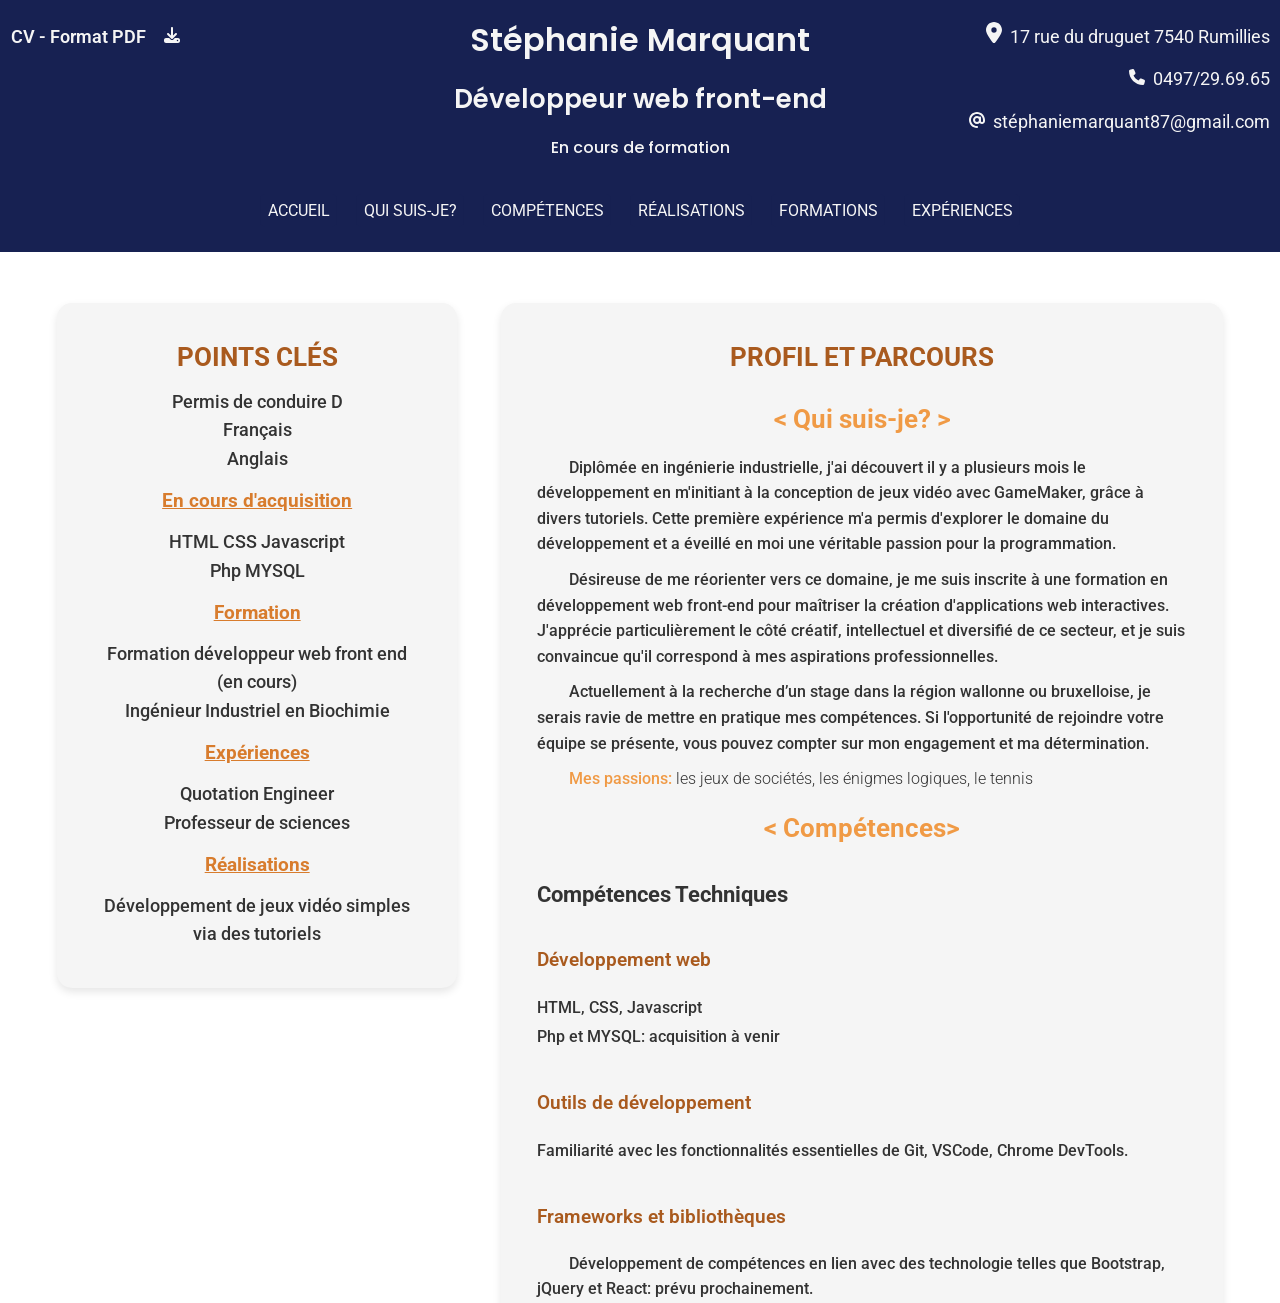
==== index.html @ 81291e70 "mise à jour" ====
<!DOCTYPE html>
<html lang="fr">
<head>
  <meta charset="UTF-8" />
  <meta name="viewport" content="width=device-width, initial-scale=1.0" />

    <!-- Bien que cela soit correct, assure-toi que la balise <meta name="viewport"> est aussi présente et bien formée, ce qui est déjà fait. -->

  <title>CV Stéphanie Marquant- Développeur Front End en formation en recherche de Stage </title>

  <link rel="stylesheet" href="./style.css" />
  <link rel="stylesheet" href="./style-mediaqueries.css" />
  <style>
 
    /* Importation des polices depuis Google Fonts */
    @import url('https://fonts.googleapis.com/css2?family=Roboto:ital,wght@0,100;0,300;0,400;0,500;0,700;0,900;1,100;1,300;1,400;1,500;1,700;1,900&display=swap');
    @import url('https://fonts.googleapis.com/css2?family=Poppins:ital,wght@0,100;0,200;0,300;0,400;0,500;0,600;0,700;0,800;0,900;1,100;1,200;1,300;1,400;1,500;1,600;1,700;1,800;1,900&display=swap');

  </style>
</head>
<body>
 
  <header>
    <div class="flexDirectionColonne">
      <div class="smallScreen infosEtNav flexDirectionLigne">

        <span class="iconeLarge versFooter">
          <a
                id="adresse"
                href="https://www.google.com/maps?q=17+rue+du+Druguet,+7540+Rumillies" target="_blank"
                  class="blanc-bleu "><svg class="iconeLarge" xmlns="http://www.w3.org/2000/svg" viewBox="0 0 384 512"><!--!Font Awesome Free 6.6.0 by @fontawesome - https://fontawesome.com License - https://fontawesome.com/license/free Copyright 2024 Fonticons, Inc.--><path d="M215.7 499.2C267 435 384 279.4 384 192C384 86 298 0 192 0S0 86 0 192c0 87.4 117 243 168.3 307.2c12.3 15.3 35.1 15.3 47.4 0zM192 128a64 64 0 1 1 0 128 64 64 0 1 1 0-128z"/></svg>
          </a
              >
        </span>
        <span>
          <a id="telephone"  href="tel:+32497296965"
                class="blanc-bleu versFooter iconeLarge" ><svg class="iconeLarge" xmlns="http://www.w3.org/2000/svg" viewBox="0 0 512 512"><!--!Font Awesome Free 6.6.0 by @fontawesome - https://fontawesome.com License - https://fontawesome.com/license/free Copyright 2024 Fonticons, Inc.--><path d="M164.9 24.6c-7.7-18.6-28-28.5-47.4-23.2l-88 24C12.1 30.2 0 46 0 64C0 311.4 200.6 512 448 512c18 0 33.8-12.1 38.6-29.5l24-88c5.3-19.4-4.6-39.7-23.2-47.4l-96-40c-16.3-6.8-35.2-2.1-46.3 11.6L304.7 368C234.3 334.7 177.3 277.7 144 207.3L193.3 167c13.7-11.2 18.4-30 11.6-46.3l-40-96z"/></svg>
            </a>
        </span>
        <span>
            <a href="mailto:stephaniemarquant87@gmail.com"  id="adresseMail"
                class="blanc-bleu versFooter iconeLarge"> 
              <svg class="iconeLarge"xmlns="http://www.w3.org/2000/svg" viewBox="0 0 512 512"><!--!Font Awesome Free 6.6.0 by @fontawesome - https://fontawesome.com License - https://fontawesome.com/license/free Copyright 2024 Fonticons, Inc.--><path d="M256 64C150 64 64 150 64 256s86 192 192 192c17.7 0 32 14.3 32 32s-14.3 32-32 32C114.6 512 0 397.4 0 256S114.6 0 256 0S512 114.6 512 256l0 32c0 53-43 96-96 96c-29.3 0-55.6-13.2-73.2-33.9C320 371.1 289.5 384 256 384c-70.7 0-128-57.3-128-128s57.3-128 128-128c27.9 0 53.7 8.9 74.7 24.1c5.7-5 13.1-8.1 21.3-8.1c17.7 0 32 14.3 32 32l0 80 0 32c0 17.7 14.3 32 32 32s32-14.3 32-32l0-32c0-106-86-192-192-192zm64 192a64 64 0 1 0 -128 0 64 64 0 1 0 128 0z"/></svg></a
              >
        </span>
        <span id="sideBarSymbole">
          <ul>
            <div class="toggle-btn" id="toggle-btn">
              <span></span>
              <span></span>
              <span></span>
            </div>
          </ul>
        </span>
      </div>
      <nav id="sideBar" class="content">
        <ul>
          <li ><button class="showAll accueil buttonExperiences" role="button" aria-label="Afficher la section accueil">Accueil</button></li>
          <li><button class="hideModularArea2 showModularArea1" aria-label="Afficher la section points clés" >Points Clés</button></li>
          <li><button class="hideModularArea1 showAllSectionsArea2" aria-label="Afficher la section profil et parcours">Profil et parcours</button></li>
          <li><button class="hideModularArea1 showModularArea2 buttonAboutMe" aria-label="Afficher la section Qui suis-je?">Qui suis-je?</button></li>
          <li><button class="hideModularArea1 showModularArea2 buttonCompetences" role="button" aria-label="Afficher la section compétences">Compétences</button></li>
          <li> <button class="hideModularArea1 showModularArea2 buttonRealisations buttonRealisations" role="button" aria-label="Afficher la section réalisations">Réalisations</button></li>
          <li > <button class="hideModularArea1 showModularArea2 buttonFormations" role="button" aria-label="Afficher la section formations"> Formations</button></li>
          <li ><button class="hideModularArea1 showModularArea2 buttonExperiences" role="button" aria-label="Afficher la section expériences">Expériences</button></li>
          <li><button class="hideModularArea1 hideModularArea2 contacts" aria-label="Afficher la section contacts" >Contacts</button></li>
          <li><button class="hideModularArea1 hideModularArea2 telechargement" aria-label="Afficher la section téléchargement">Téléchargement</button></li>
        </ul>
      </nav>

     
            <!-- Menu mobile -->

      <div
          class="itemHeader"
          id="content">
          <h1 class="blanc-bleu fontSizeHeaderh1">Stéphanie Marquant</h1>

          <h2 class="blanc-bleu fontSizeHeaderh2">Développeur web front-end</h2>
          <h3 class="blanc-bleu fontSizeHeaderh3">En cours de formation</h3>
      </div>
        <!-- petit écran<1000 -->
          <!-- Navigation mobile (petit écran) -->
      
        <!-- <nav class="positionAbsolute with-margin-right " id="navBarSpecialSmallScreen">
          <ul class="flexDirectionLigne">
            <li><button class="bleu-clair showModularArea1 showModularArea2" id="Accueil">Accueil</button></li>
            <li>
              <button class="bleu-clair hideModularArea2 showModularArea1" id="infoImportantes">
                  Points Clés
              </button>
            </li>
            <li>
              <button class="bleu-clair hideModularArea1 showModularArea2" id="details">
                  Profil et Parcours
              </button>
            </li>
          </ul>
        </nav> -->
      </div>
        <!-- normal screen >1000 -->
      <div class="normalScreen infosEtNav hideScreen">
        <div class="versFooter contact"id="contacts">
          <ul class="flexDirectionColonne">
            <li >
            <a
                  id="adresse"
                  href="#contact"
                  class="blanc-bleu "><svg class="icone" xmlns="http://www.w3.org/2000/svg" viewBox="0 0 384 512"><!--!Font Awesome Free 6.6.0 by @fontawesome - https://fontawesome.com License - https://fontawesome.com/license/free Copyright 2024 Fonticons, Inc.--><path d="M215.7 499.2C267 435 384 279.4 384 192C384 86 298 0 192 0S0 86 0 192c0 87.4 117 243 168.3 307.2c12.3 15.3 35.1 15.3 47.4 0zM192 128a64 64 0 1 1 0 128 64 64 0 1 1 0-128z"/></svg>&nbsp;&nbsp;17 rue du druguet 7540 Rumillies</a
              >
            </li>
            <li>
              <a id="telephoneComplet" href="#contact"
                class="blanc-bleu" ><svg class="icone" xmlns="http://www.w3.org/2000/svg" viewBox="0 0 512 512"><!--!Font Awesome Free 6.6.0 by @fontawesome - https://fontawesome.com License - https://fontawesome.com/license/free Copyright 2024 Fonticons, Inc.--><path d="M164.9 24.6c-7.7-18.6-28-28.5-47.4-23.2l-88 24C12.1 30.2 0 46 0 64C0 311.4 200.6 512 448 512c18 0 33.8-12.1 38.6-29.5l24-88c5.3-19.4-4.6-39.7-23.2-47.4l-96-40c-16.3-6.8-35.2-2.1-46.3 11.6L304.7 368C234.3 334.7 177.3 277.7 144 207.3L193.3 167c13.7-11.2 18.4-30 11.6-46.3l-40-96z"/></svg>&nbsp;&nbsp;0497/29.69.65
              </a>
            </li>
            <li>
                <a href="#contact" id="adresseMailComplet"
                class="blanc-bleu"> 
                <svg class="icone"xmlns="http://www.w3.org/2000/svg" viewBox="0 0 512 512"><!--!Font Awesome Free 6.6.0 by @fontawesome - https://fontawesome.com License - https://fontawesome.com/license/free Copyright 2024 Fonticons, Inc.--><path d="M256 64C150 64 64 150 64 256s86 192 192 192c17.7 0 32 14.3 32 32s-14.3 32-32 32C114.6 512 0 397.4 0 256S114.6 0 256 0S512 114.6 512 256l0 32c0 53-43 96-96 96c-29.3 0-55.6-13.2-73.2-33.9C320 371.1 289.5 384 256 384c-70.7 0-128-57.3-128-128s57.3-128 128-128c27.9 0 53.7 8.9 74.7 24.1c5.7-5 13.1-8.1 21.3-8.1c17.7 0 32 14.3 32 32l0 80 0 32c0 17.7 14.3 32 32 32s32-14.3 32-32l0-32c0-106-86-192-192-192zm64 192a64 64 0 1 0 -128 0 64 64 0 1 0 128 0z"/></svg>&nbsp;&nbsp;stéphaniemarquant87@gmail.com</a
                >
            </li>
          </ul>
        </div>
        <div class="flexDirectionColonne telechargement versFooter" id="aTelechargerComplet">
          <ul>
            <li><strong>CV - Format PDF</strong><a href="./assets/cvPDF/cv PDF Final.pdf" download="CV Stéphanie Marquant- Développeur Web Front End en formation"></a><svg class="icone decalage1em" xmlns="http://www.w3.org/2000/svg" viewBox="0 0 512 512"><!--!Font Awesome Free 6.7.1 by @fontawesome - https://fontawesome.com License - https://fontawesome.com/license/free Copyright 2024 Fonticons, Inc.--><path d="M288 32c0-17.7-14.3-32-32-32s-32 14.3-32 32l0 242.7-73.4-73.4c-12.5-12.5-32.8-12.5-45.3 0s-12.5 32.8 0 45.3l128 128c12.5 12.5 32.8 12.5 45.3 0l128-128c12.5-12.5 12.5-32.8 0-45.3s-32.8-12.5-45.3 0L288 274.7 288 32zM64 352c-35.3 0-64 28.7-64 64l0 32c0 35.3 28.7 64 64 64l384 0c35.3 0 64-28.7 64-64l0-32c0-35.3-28.7-64-64-64l-101.5 0-45.3 45.3c-25 25-65.5 25-90.5 0L165.5 352 64 352zm368 56a24 24 0 1 1 0 48 24 24 0 1 1 0-48z"/></svg></li>
          </ul>
        </div>
          
        <nav class="positionAbsolute with-margin-right " id="navBarHideScreen">
          <ul class="flexDirectionLigne ">
            <li>
              <button class="bleu-clair showModularArea2 showAllSectionsArea2"id="">
                Accueil
              </button>
            </li>
              
            <li>
              <button class="bleu-clair buttonAboutMe" >
                  Qui suis-je?
              </button>
            </li>
            <li>
              <button class="bleu-clair buttonCompetences" id="">
                  Compétences
              </button>
            </li>
            <li>
              <button class="bleu-clair buttonRealisations" id="">
                Réalisations
                </button>
            </li>
            <li>
              <button class="bleu-clair buttonFormations" id=""> 
                Formations
              </button>
            </li>
            <li>
              <button class="bleu-clair buttonExperiences"id="">
                Expériences
              </button>
            </li>
       
          </ul>
        </nav>
      </div>
        <!-- Barre latérale -->

        <!-- Titre principaux -->
    </div>
  </header>
  <div class="partie2 displayBlock" >
    <main id="main">
      <div class="card forSmallScreen displayNone"id="modularAreaSmallScreen">
        <h3 class="center  nuance5">En recherche de stage</h3>
        <div class="paddingIdentite">
        
          <img
          src="./assets/images/photoidentité.jpg"
                  alt="photo de Stéphanie Marquant"
                  id=""
                  class="colonne centerImage identiteSmallScreen "
          />
          
        </div>

          <h3 class="center">
            <a id="telephoneComplet" href="#contact"
              class=" grisFonce textalignCenter" ><svg class="icone grisFonce" xmlns="http://www.w3.org/2000/svg" viewBox="0 0 512 512"><!--!Font Awesome Free 6.6.0 by @fontawesome - https://fontawesome.com License - https://fontawesome.com/license/free Copyright 2024 Fonticons, Inc.--><path d="M164.9 24.6c-7.7-18.6-28-28.5-47.4-23.2l-88 24C12.1 30.2 0 46 0 64C0 311.4 200.6 512 448 512c18 0 33.8-12.1 38.6-29.5l24-88c5.3-19.4-4.6-39.7-23.2-47.4l-96-40c-16.3-6.8-35.2-2.1-46.3 11.6L304.7 368C234.3 334.7 177.3 277.7 144 207.3L193.3 167c13.7-11.2 18.4-30 11.6-46.3l-40-96z"/></svg>&nbsp&nbsp0497/29.69.65
            </a>
          </h3>
          <h3 class="center">
              <a href="#contact" id="adresseMailComplet"
              class=" grisFonce center"> 
              <svg class="icone"xmlns="http://www.w3.org/2000/svg" viewBox="0 0 512 512"><!--!Font Awesome Free 6.6.0 by @fontawesome - https://fontawesome.com License - https://fontawesome.com/license/free Copyright 2024 Fonticons, Inc.--><path d="M256 64C150 64 64 150 64 256s86 192 192 192c17.7 0 32 14.3 32 32s-14.3 32-32 32C114.6 512 0 397.4 0 256S114.6 0 256 0S512 114.6 512 256l0 32c0 53-43 96-96 96c-29.3 0-55.6-13.2-73.2-33.9C320 371.1 289.5 384 256 384c-70.7 0-128-57.3-128-128s57.3-128 128-128c27.9 0 53.7 8.9 74.7 24.1c5.7-5 13.1-8.1 21.3-8.1c17.7 0 32 14.3 32 32l0 80 0 32c0 17.7 14.3 32 32 32s32-14.3 32-32l0-32c0-106-86-192-192-192zm64 192a64 64 0 1 0 -128 0 64 64 0 1 0 128 0z"/></svg>&nbsp&nbspstéphaniemarquant87@gmail.com</a
              >
            </h3>
      </div>
    
      <div class="cardContainerAside" id="modularArea1">
          
        <div class="card" id="idCard1">
          <h2 class="nuance5 center">Points Clés</h2>
          <ul class="flexDirectionColonne textAlignCenter justifyContentCenter alignItemCenter">
            <li>Permis de conduire D
            </li>
            <li>Français</li>
            <li>Anglais</li>
          </ul>
           
              <!-- <div id="pointsCle" class="cardResume"> -->
            <!-- <section class="section flexDirectionColonne gridItem2"> -->
          <h3 class=" underline nuance4 center">En cours d'acquisition</h3>
          <ul class="textAlignCenter justifyContentCenter alignItemCenter">
            <li>HTML CSS Javascript</li>
            <li>Php MYSQL</li>
          </ul>
            <!-- <section class="flexDirectionColonne gridItem3" id="formation"> -->
          <h3 class="underline nuance4 center"> Formation </h3>
          <ul class="textAlignCenter justifyContentCenter alignItemCenter">
            <li>
                    Formation développeur web front end (en cours)
            </li>
            <li>
                    Ingénieur Industriel en Biochimie
            </li>
          </ul>
            <!-- </section> -->
            <!-- <section class="section flexDirectionColonne" id="experience"> -->
          <h3 class="underline nuance4 center"> Expériences</h3>
          <span id="experience"></span>
          <ul class="textAlignCenter justifyContentCenter alignItemCenter">
            <li>Quotation Engineer</li>
            <li>Professeur de sciences</li>
          </ul>
            <!-- </section> -->
            <!-- <section class="textSection flexDirectionColonne gridItem4"> -->
          <h3 class="underline nuance4 center">Réalisations</h3>
          <ul class="justifyContentCenter  textAlignCenter alignItemCenter">
            <li> Développement de jeux vidéo simples via des tutoriels</li>   
          </ul>
            <!-- </section> -->
        </div>
  
      </div>
        
       
        
      <div class="cardContainer2 scrollable modularArea2 card " id="modularArea2">
            <!-- </div> -->
        <h2 class="nuance5 center">Profil et parcours</h2>
        <section
                class=" sectionModulable visibleDeBase"
                id="aboutMeSection"
        >
              
            
          <div class="flexDirectionColonne">
            <h3 class="textorange nuance3 center">&#60; Qui suis-je? &#62;</h3>
            <img
              src="./assets/images/photoidentité.jpg"
                      alt="photo de Stéphanie Marquant"
                      id="imgIdentiteProfil"
                      class="colonne centerImage identite" 
              />
            <p >
  
              Diplômée en ingénierie industrielle, j'ai découvert il y a plusieurs mois le développement en m'initiant à la conception de jeux vidéo avec GameMaker, grâce à divers tutoriels. Cette première expérience m'a permis d'explorer le domaine du développement et a éveillé en moi une véritable passion pour la programmation.
            </p>
            <p>Désireuse de me réorienter vers ce domaine, je me suis inscrite à une formation en développement web front-end pour maîtriser la création d'applications web interactives. J'apprécie particulièrement le côté créatif, intellectuel et diversifié de ce secteur, et je suis convaincue qu'il correspond à mes aspirations professionnelles.</p>
                  
            <p>
                  Actuellement à la recherche d’un stage dans la région wallonne ou bruxelloise, je serais ravie de mettre en pratique mes compétences. Si l'opportunité de rejoindre votre équipe se présente, vous pouvez compter sur mon engagement et ma détermination.
            </p>
            <p><span class="textorange nuance3 center passion">Mes passions: </span>
              <span class="passion weight300" >les jeux de sociétés, les énigmes logiques, le tennis</span></p>
           
          </div>
        </section>
            
        <section class=" flexDirectionColonne sectionModulable" id="competencesSection">
          <div class="flexDirectionColonne textSection " id="competenceTechnique">
            <h3 class="center textorange nuance3">&#60; Compétences&#62;</h3>
            <h4 class=" textorange nuance5"> Compétences Techniques</h4>
            <div id="developpement-web">
              <h5>Développement web</h5>
              <ul>
                <li>HTML, CSS, Javascript</li>
                <li>Php et MYSQL: acquisition à venir</li>
                </ul>
            </div>
      
            <div id="outils-dev">
              <h5>Outils de développement</h5>
              <ul>
                <li>
                    Familiarité avec les fonctionnalités essentielles de Git,
                    VSCode, Chrome DevTools.
                </li>
                </ul>
              </div>
            <div id="frame">
              <h5>Frameworks et bibliothèques</h5>
              <p>
                      Développement de compétences en lien avec des technologie telles
                      que Bootstrap, jQuery et React: prévu prochainement.
              </p>
            </div>
          </div>
          <div class=" flexDirectionColonne " id="competencePersonnelle">
            <h4 class="textorange nuance5"> Compétences personnelles </h4>
            <div class="image-container">
              <img
                      src="./assets/images/photocvclairfinal.png"
                      
                      alt="Mes atouts"
                      class="image-style"
                />
              <div class="overlayLarge noir ">
                <ul>
                  <li class="textOverlay atout1">Analytique</li>
                  <li class=" textOverlay atout2">Critique</li>
                  <li class="textOverlay atout3">Créative</li>
                  <li class="textOverlay atout4">Engagée</li>
                  <li class="textOverlay atout5">Flexible</li>
                  <li class="textOverlay atout6">Réceptive</li>
                </ul>
              </div>
              <!-- <span class="textOverlay atout1">Analytique</span>
              <span class=" textOverlay atout2">Critique</span>
              <span class="textOverlay atout3">Créative</span>
              <span class="textOverlay atout4">Engagée</span>
              <span class="textOverlay atout5">Flexible</span>
              <span class="textOverlay atout6">Réceptive</span>
           -->
            </div>
          </div>
        </section>
        <section class="sectionModulable flexDirectionColonne realisation" id="realisationsSection">
          <div
                  class="textSection  flexDirectionColonne"
                  id="texteRealisation"
            >
            <h3 class="textorange nuance3 center">&#60; Mes réalisations &#62;</h3>
            <h4>Création d'un CV interactif one-page</h4>
            <p>J'ai conçu une interface web one-page réactive sans recourir à des CMS, en mettant l'accent sur une expérience utilisateur fluide et cohérente sur tous les appareils. L'interface s'ajuste dynamiquement à la taille de l'écran et aux actions de l'utilisateur. J'ai utilisé JavaScript et CSS avancé pour assurer une navigation fluide et une réactivité optimale.</p>
            <h5>Compétences clés :</h5>
            <ul>
              <li><strong>JavaScript</strong>: Manipulation du DOM, gestion des événements pour des interactions dynamiques (affichage/masquage de sections)</li>
              <li><strong>CSS</strong>: Mise en page flexible ( clamp(), Flexbox,etc.), gestion des classes dynamiques et media queries</li>
              <li><strong>Responsive Design</strong>: Adaptation de l'interface avec des techniques modernes pour une expérience fluide sur tous les écrans</li>
            </ul>
            <h4>Programmation de jeux vidéo</h4>
            <p>
              J’ai apprehendé la programmation de jeux video grâce a ces tutoriels : 
              <ul>
                <li>"Créer son shooter" de Maxime de Créer Son Jeu.fr RPG maker</li>
                <li>"Little Town" de Game Maker</li>
                <li>tutoriel Action RPG de Shaun Spalding</li>
              </ul>
            </p>
            <p>
              Au fil de ces expériences, j'ai enrichi ma compréhension de la logique de la programmation et de la syntaxe de GML, en concevant des mécaniques de jeu captivantes et des environnements interactifs et attrayants.
            </p>
            <p> Ces diverses expériences m'ont permis d'acquérir des bases solides en programmation et en conception, tout en stimulant ma créativité face aux défis techniques,
            </p>
          </div>
          <div
                  class=" flexDirectionColonne"
                  id="imageRealisation"
          >
              
          </div>
        </section>
        <section class="sectionModulable flexDirectionColonne formation" id="formationsSection">
            
          <h3 class="textorange nuance3 center">&#60; Formations &#62;</h3>
          <p>
                  Au cours de mes formations, j'ai renforcé mes compétences en pensée
                  logique et en résolution de problèmes, en abordant des situations
                  complexes et en trouvant des solutions efficaces. voir plus
          </p>
          <ul>
            <li class="flexDirectionLigne">
              <span class="noWordWrap">2024</span>
              <div class="flexDirectionColonne">
                <strong class="decalage1em">IFAPME, Tournai- Developpeur Front End</strong>
                <ul class="decalage1em">
                  <li class="puce">Languages de balisage et de style HTML CSS</li>
                  <li class="puce">Javascript pour programmation en front end </li>
                  <li class="puce">Programmation en bases de données et utilisation de MySQL</li>
                </ul>
              </div>
              
            </li>
              <li class="lineHeight1 weight300">2017<span class="decalage1em weight300">IFAPME, Tournai- Accueillante d'enfants</span></li>
              <li class="lineHeight1 weight300">2012 <span class="decalage1em weight300">FOREM, Mons- Conseiller en énergie</span> 
              <!-- <ul>
                <p>
                  Sujets abordés: audit énergétique, comptabilité
                    énergétique,énergies renouvelables
                </p>
              </ul> -->
              </li>
              <li class="lineHeight1">2011-2012<span class="decalage1em">Forem, Tournai- Anglais</span></li>
             
              <li class="lineHeight1 flexDirectionLigne"
              >
                <span class="noWordWrap">2005-2010</span>
                <span class="decalage1em wordWrap">Haute Ecole Professionnelle Condorcet, Charleroi
                    - Diplôme de Master en sciences de l’ingénieur industriel
                    finalité biochimie</span></li>
              <!-- <div>
                <p>
                    Sujets abordés: biochimie,chimie organique, mathématiques,
                    thermodynamique,...
                </p>
              </div> -->
              <li class="lineHeight1">
                  2005&nbsp;&nbsp; Sainte Union, Tournai—CESS option sciences appliquées
              </li>
            </ul>
          </section>
          <hr />
          <section
                class="section sectionModulable flexDirectionColonne alignementDroit"
                id="experiencesSection">
            <h3 class="textorange nuance3 center experience">&#60; Expériences &#62;</h3>
            <p>
                  La diversité de mes expériences m'a permis de développer des
                  compétences variées, notamment dans la réalisation de devis
                  techniques, la gestion de budgets et l'organisation de tâches dans
                  des délais impartis.
            </p>
   
            <ul >
              <li class="lineHeight1 flexDirectionLigne">
                <span class="dates">2017</span>
                <span class="decalage1em">Service d’accueil d’enfants, Leuze en Hainaut —
                  Accueillante d’enfants</span> 
              </li>
              <li class="lineHeight1 flexDirectionLigne">
                <span class="noWordWrap">2013-2016</span>
                <ul>
                  <li><span class="decalage1em">Péruwelz — Quotation Engineer</span></li></li>
                  <li class=" puce wordWrap decalage1em">Manipulation de données excel et de tableaux excels</li>
                  <li class="puce decalage1em">Programmation excel</li>
                  <li class="puce wordWrap decalage1em">Estimation de coûts et réalisation de devis</li>
                  </ul>
                </ul>
                
  
              <li class="lineHeight1 flexDirectionLigne">
                <span class="noWordWrap">2011-2012</span>
                <ul>
                  <span class="wordWrap decalage1em">Divers écoles de Tournai — divers intérims dans le
                      milieu de l’enseignement</span>
                  <li class="puce decalage1em">Capacité à vulgariser</li>
                  <li class="puce decalage1em">Gestion du temps</li>
                  <li class="puce decalage1em">Organisation de la matière</li>
                </ul>
                  
              </li>

              <li class="lineHeight1">2010&nbsp;&nbsp; Galactic, Escanaffles — Stagiaire</li>
              <li class="lineHeight1">2008&nbsp;&nbsp; Biohainaut, Mons — Stagiaire</li>
            </ul>
          </section>
          <hr />
        </div>
      </div>
    </main>
  </div>
    
    
  <footer id="footer"class="card ">
    <h2 class="nuance5 center">Contacts et documents</h2>
    <div id="footerContent">
      <div class="flexDirectionColonne marginLeft" id="footerContact ">
        <h3 class="nuance4 center">Contactez-moi</h3>
        <ul>
          <li><a href="https://www.google.com/maps?q=17+rue+du+druguet+7540+Rumillies" >17 rue du druguet 7540 Rumillies</a></li>
          <li><a href="tel:+32497296965" >0497/29.69.65</a></li>
          <li><a href="mailto:stephaniemarquant87@gmail.com" >stéphaniemarquant87@gmail.com</a></li>
        </ul>
      </div>
       
      <div class="flexDirectionColonne marginRight" id="footerTelechargement">
        <h3 class="nuance4 center">Document à télécharger </h3>
        <ul class="">
          <li class="flexDirectionLigne justifyContentCenter"><strong>CV - Format PDF</strong><a href="./assets/cvPDF/cv PDF Final.pdf"  download="CV Stéphanie Marquant- Développeur Web Front End en formation"><svg class="icone noir decalage1em  center"xmlns="http://www.w3.org/2000/svg" viewBox="0 0 512 512"><!--!Font Awesome Free 6.7.1 by @fontawesome - https://fontawesome.com License - https://fontawesome.com/license/free Copyright 2024 Fonticons, Inc.--><path d="M288 32c0-17.7-14.3-32-32-32s-32 14.3-32 32l0 242.7-73.4-73.4c-12.5-12.5-32.8-12.5-45.3 0s-12.5 32.8 0 45.3l128 128c12.5 12.5 32.8 12.5 45.3 0l128-128c12.5-12.5 12.5-32.8 0-45.3s-32.8-12.5-45.3 0L288 274.7 288 32zM64 352c-35.3 0-64 28.7-64 64l0 32c0 35.3 28.7 64 64 64l384 0c35.3 0 64-28.7 64-64l0-32c0-35.3-28.7-64-64-64l-101.5 0-45.3 45.3c-25 25-65.5 25-90.5 0L165.5 352 64 352zm368 56a24 24 0 1 1 0 48 24 24 0 1 1 0-48z"/></svg></a></li>
          </ul>
      </div>
    </div>
  </footer>
  <script src="fichier.js"></script>  
</body> 
</html>
---- style.css ----
html {
  scroll-behavior: smooth;
}

:root {
  --viewport-height: 100vh; /* Hauteur du viewport */
  --viewport-width: 100vw;
  --header-width: 100vw;
  --total-height: 100vh;
  --color-orange-fonce: #f09a45;
  --color-orange-clair: #fbd3a0;
  --color-bleu-moyen: #4668a7;
  --color-bleu-fonce: #172152;
  --color-blanc-bleu: #bdc8db;
  --color-gris-bleute: #f5f5f5;
}

/* ------------------elément commun et classe générales--------------------------------------- */
/* structure de sections */
/* html,body{
 margin:0; */
/* padding:0; 
 box-
} */
* {
  /* Utilisez box-sizing: border-box pour inclure le padding et les bordures dans la largeur totale des éléments. */
  box-sizing: border-box;
}

.displayBlock {
  display: block;
}
.displayNone {
  display: none;
}
/* sélecteur plus spécifique pour forcer l'affichage ou le non affichage de la section */
.card .displayNone {
  display: none;
}
.card .displayBlock {
  display: block;
}
/* Pour afficher ou non les navigations suivant la taille de l'écran*/
.normalScreen {
  display: block;
}
.smallscreen {
  display: none;
}
body {
  font-family: "Roboto", sans-serif;
  width: 100%;
  margin: 0;
  padding: 0;
  border-width: 0px;
  /* text-align: center; */
  text-decoration: none;
  font-style: normal;
  /* text-transform: none; */
  font-weight: 400;
  background-color: white;
  color: var(--color-bleu-fonce);
  font-size: clamp(1rem, 1vw, 1rem);
}
a {
  text-decoration: none;
}
/* section {
  display: flex;
  flex-direction: column;
} */

.flexDirectionLigne {
  width: 100%;
  display: flex;
  flex-direction: row;
  margin: 0% auto;
  gap: 0rem 1rem 0rem 1rem;
}

.flexDirectionColonne {
  display: flex;
  flex-direction: column;
  /* margin: 0% auto;
  gap: 0rem; */
}
/* -au niveau du style (couleur , caractère)- */
.card {
  /* padding: 2em; */
  padding: clamp(1rem, 1.4em, 3rem);
  background-color: var(--color-gris-bleute); /* Fond blanc cassé */
  color: #333333; /* Texte gris foncé */
  border-radius: 15px;
  box-shadow: 0 4px 8px rgba(0, 0, 0, 0.1);
}

.textorange {
  /* background-color: #fbd3a0; */
  color: var(--color-orange-fonce);
}
.nuance1 {
  /* background-color: #fbd3a0; */
  color: #fbd3a0;
}
.nuance2 {
  /* background-color: #f5b56d; */
  color: #f5b56d;
}
.nuance3 {
  /* background-color: #f09a45; */
  color: #f09a45;
}
.nuance4 {
  /* background-color: #d87c2d; */
  color: #d87c2d;
}
.nuance5 {
  /* background-color: #a95a1e; */
  color: #a95a1e;
}
.grisFonce {
  color: #333333;
}
.underline {
  text-decoration: underline;
}
.forSmallScreen .icone {
  fill: #333333;
  width: 20px;
}
.orange1 {
  background-color: #fbd3a0;
}
.orange2 {
  background-color: #f5b56d;
}
.orange3 {
  background-color: #f09a45;
}
.orange4 {
  background-color: #d87c2d;
}
.orange5 {
  background-color: #a95a1e;
}
.blanc-bleu {
  color: var(--color-gris-bleute);
}
.bleu-clair {
  color: var(--color-gris-bleute);
}

.bleu-moyen {
  background: var(--color-bleu-moyen);
}
.bleuFonceTexte {
  color: var(--color-bleu-fonce);
}
.strong {
  font-style: italic;
}
.fontSizeHeaderh1,
.fontSizeHeaderh2,
.fontSizeHeaderh3 {
  color: var(--color-gris-bleute);
  font-style: normal;
  font-weight: 600;
  margin: 1rem auto;
  font-family: "Poppins", serif;
}
.fontSizeHeaderh1 {
  font-size: clamp(24px, 3em, 32px);
}
.fontSizeHeaderh2 {
  font-size: clamp(22px, 2.2em, 26px);
  font-weight: 600;
}
.fontSizeHeaderh3 {
  font-size: clamp(14px, 1em, 16px);
  font-weight: 500;
}
.with-margin-right {
  margin-right: 0%;
  margin-top: 0px;
}
.textIndent {
  text-indent: 5%;
}
.icone {
  fill: var(--color-gris-bleute);
  width: 16px;
  height: auto;
}
.icone.noir {
  fill: #333333;
  width: 14px;
  height: auto;
}
.justifyContentCenter {
  justify-content: center;
}
.center {
  text-align: center;
}
.cardContainer2 #identite .centerImage {
  margin: left 50% !important;
  text-transform: translate(-50%, -50%) !important;
}
li {
  list-style: none;
}
.justifyContentCenter {
  justify-content: center;
}
.alignItemCenter {
  align-items: center;
}

/* -------------------------------------font-------------------------------- */

/* -----------style par défaut--------------------------------------------- */

/* ----------------------------------------structure générale,format des card-------------------------- */
header {
  position: relative;
  background-color: var(--color-bleu-fonce);
  padding: 0% 0% 0% 0%;
  /* padding: 2% ; */
  text-align: center;
  width: 100%;
  height: clamp(250px, 28vh, 400px);
  display: flex;
  flex-direction: column;
  color: white;
  font-family: "Roboto", sans-serif;
  z-index: 0;
}

header li {
  color: var(--color-gris-bleute);
  font-size: clamp(16px, 2em, 18px);
}
/* -----------------contact---------------------- */
#contacts {
  display: block;
  position: absolute;
  top: 0%;
  right: 0%;
  display: flex;
  flex-direction: column;
  /* justify-content: center; */
  padding: 0px;
}
#contacts ul {
  display: flex;
  flex-direction: column;
  flex-wrap: wrap;
  justify-content: right;
}
#contacts li {
  text-align: center;
  padding: 5px 10px;
  color: var(--color-gris-bleute);
  text-align: right;
}

/* ................nav''''''''''''''''''''' */

#navBarSpecialSmallScreen {
  display: none;
}
#navBarHideScreen {
  position: absolute;
  display: block;
  bottom: 10%; /* Centre verticalement par rapport au parent */
  left: 50%; /* Centre horizontalement par rapport au parent */
  transform: translate(-50%, 0%);
}
nav ul {
  display: flex;
  flex-direction: row;
  justify-content: center;
  gap: 0px;
  margin: 0;
  list-style: none;
  padding-inline-start: 0px;
}
#navBarHideScreen ul {
  display: flex;
  flex-direction: row;
  justify-content: space-around;
  gap: 20px;
  margin: 0;
  list-style: none;
  padding-inline-start: 0px;
}
nav li {
  margin-bottom: 0em;
}
nav li button {
  list-style: none;
  color: #f5f5f5;
  text-transform: uppercase;
  white-space: nowrap;
  font-family: "Roboto", sans-serif;
  font-size: clamp(14px, 1.5em, 16px);

  /* margin: 0% 4% 0% 4%; */
}

#navBarHideScreen li button {
  background-color: #172152;
  border: 2px solid transparent;
  padding: 5px 5px;
  border-radius: 5px;
  transition: all 0.3s ease;
  cursor: pointer;
}
nav ul li button:hover {
  color: #172152;
  border: 2px solid transparent;
  background-color: rgba(249, 247, 247, 0.809);
}
#navBarHideScreen ul li button:hover {
  color: #172152;
  border: 2px solid transparent;
  background-color: rgba(249, 247, 247, 0.809);
  padding: 5px 5px;
  cursor: pointer;
  transform: scale(1.1);
  box-shadow: 0 4px 8px rgba(0, 0, 0, 0.1);
}

.infosEtNav.hideScreen {
  display: block;
}
.identite {
  width: 150px;
  height: auto;

  object-fit: cover;
  border-radius: 40%;
  padding-bottom: 3%;
  padding-top: 3%;
}
/* transform: translate(-50%, 0%); */
.paddingIdentite {
  padding-right: 50%;
  padding-left: 50%;
}
.style1 {
  font-size: clamp(16px, 1.2em, 18px);
  color: #333333;
  font-weight: 500;
}

.weight300 {
  font-weight: 300;
}
/* .paddingIdentite h3 {
  color: ;
} */

nav #sideBar {
  display: none;
}
.toggle-btn {
  display: none;
}
.smallscreen {
  display: none;
}
div.telechargement {
  display: inline-block;
  position: absolute;
  top: 0%;
  left: 0%;
  display: flex;
  flex-direction: column;
  /* justify-content: center; */
  padding: 0px;
}
div.telechargement {
  cursor: pointer;
  background-color: rgba(0, 0, 0, 0);
  border: none;
  font-family: "Roboto", sans-serif;
  font-size: clamp(14px, 1.5em, 16px);
  margin: 0% 4% 0% 0%;
  width: 20%;
}

.iconeLarge {
  width: 100px;
  height: auto;
}
#contact ul {
  line-height: 50em;
}
div.telechargement ul {
  display: flex;
  flex-direction: column;
  flex-wrap: wrap;
  justify-content: left;
  padding-inline-start: 0.5%;
}
div.telechargement li {
  text-align: center;
  padding: 5px 10px;
  color: var(--color-gris-bleute);
  text-align: left;
}

/* --------------------main-------------------------- */

main {
  width: 100%;
  background: white;
  display: flex;
  flex-direction: row;
  padding: 3%;
  /* gap: calc(15px + 1%); */
  gap: min(3%, 25px);
  /* gap: 1.5rem;  */
  /* padding: 2%; */
  /* gap: 2vw; */
  margin-top: 1%;
  justify-content: space-evenly;
  flex-grow: 1;
  color: #333333;
  /* box-sizing: border-box; */
}
.card li {
  color: #333333;
}
/* .cardContainerAside {
  max-height: 65vh;
  /* width: clamp(200px, 30vw, 400px); */

#modularArea1.normalWidth {
  width: min(35%, 400px);
}
.smallScreenWidth {
  width: 100%;
}
.cardContainerAside ul {
  display: flex;
  flex-direction: column;
  flex-wrap: wrap;
  padding-left: clamp(20px, 1em, 50px);
  padding-right: clamp(20px, 1em, 50px);
  color: #333333;
  /* padding-top: clamp(1px, 0.2em, 20px);
  padding-bottom: clamp(1px, 0.2em, 20px); */
}
footer {
  padding: 2%;
}
.cardContainerAside li {
  text-align: center;
  font-size: clamp(16px, 1.2em, 18px);
}

/* -------------------------------- structure des cardContainerSecondaire qui reprend card2+3---------------------------------------------------- */

/* ------------------------------------------------------main------------------------------------ */

#modularArea2.normalWidth {
  width: 60%;
}

.cardContainer2 section {
  margin: auto;
}

.cardContainer2 h2,
.cardContainerAside h2 {
  /* niveau de gras */
  font-size: clamp(20px, 2em, 26px);
  font-weight: 700;
  text-transform: uppercase;
  /* margin Espace à coté et sous l'élément */
  /* margin: 3% 0%; */
}
.cardContainer2 h3 {
  font-size: clamp(18px, 2em, 26px);
  font-weight: 700;
}
.cardContainer2 h4 {
  font-size: clamp(1rem, 1.6em, 1.4rem);
  font-weight: 700;
  color: #333333;
  margin-block-start: 1em;
  margin-block-end: 0.8em;
}
.cardContainer2 h5 {
  font-size: clamp(1rem, 1.2em, 1.2rem);
  font-weight: 600;
  color: #a95a1e;
  margin-block-start: 1.2em;
  margin-block-end: 1.2em;
}
#modularArea1 h5 {
  font-size: clamp(18px, 1.2em, 20px);
  font-weight: 600;
}

.decalage1em {
  margin-left: 1em;
}

#formations h4 center .passion {
  font-size: clamp(1rem, 1em, 1.2rem);
}
/* section h3 {
  font-size: clamp(1rem, 1em, 1.2rem);
  margin-left: 0%;
} */
#containerBody {
  width: 100%;
  height: 100%;
}
.cardContainer2 li {
  font-weight: 500;
}
strong {
  font-weight: 600;
}
.cardContainer2 li .puce {
  list-style: circle;
}
.realisation li {
  list-style: circle;
}
.cardContainer2 #identite {
  width: 150px;
  height: 150px;
  object-fit: cover;
  border-radius: 40%;
}
.cardContainer2 .lineHeight1 {
  line-height: 1.8rem;
  margin: 0.8% 0 0.8%;
}

h4 {
  font-size: 1rem;
  font-weight: 600;
}

p {
  text-indent: 5%;
  font-size: clamp(1rem, 1em, 1.2rem);
  text-align: left;
  justify-content: center;
  margin-bottom: 1.6rem;
  line-height: 1.6rem;
  font-weight: 500;
  margin: 5px 0px;
}
#texteRealisation li {
  margin-left: 5%;
}
.cardContainer2 .marginLeft {
  margin-left: 5%;
}

.image-container {
  width: max(40%, 280px);
  height: max(40%, 280px);
  display: block;
  position: relative;
  margin: 0 auto;
  z-index: 0;
  margin: 5% auto 5% auto;
  border-radius: 10px;
  /* à voir */
}
img {
  /* width: 100%; */
  width: 100%;
  height: 100%; /* L'image occupe toute la hauteur */
  object-fit: cover;
  /* height: auto; */
  margin: auto auto;
  z-index: 1;
  border-radius: 10px; /* Bordure arrondie de l'image */
  /* transform: translate(0, 0); */
  /* transform: translate(calc(-50% * 120px), 0); */
}
/* .overlayLarge {
  position: absolute;
  background-color: rgba(0, 0, 0, 0.6);
  height: max(40%, 50px);
  width: 100%;
  z-index: 10;
  bottom: 0;
  left: 0%;
  padding: 10px;
  display: flex;
  justify-content: center;
  align-items: center;
  border-bottom-left-radius: 10px; /* Ajoute des bords arrondis à l'overlay */
/* border-bottom-right-radius: 10px; */

.card .image-container .overlayLarge ul {
  position: absolute;
  display: flex;
  flex-direction: row;
  flex-wrap: wrap;
  justify-content: center;
  height: max(30%, 50px);
  bottom: 1%;
  left: 0%;
  gap: 5%;
  line-height: 1.4;
  padding: 0px;
  padding-inline-start: 0px;
  z-index: 10;
  background-color: rgba(0, 0, 0, 0.5);
  margin: 0%;
  font-weight: 700;
}
.card .image-container ul .textOverlay {
  /* Ajuste l'élément pour qu'il soit exactement centré */
  color: white; /* Couleur du texte */
  text-shadow: 4px 4px 8px rgba(0, 0, 0, 0.8); /* Optionnel : Ombre du texte pour améliorer la lisibilité */
  text-align: center; /* Centrer le texte */
  font-size: clamp(16px, 1.4vw, 20px);
}
.card .image-container ul :hover {
  background-color: rgba(
    0,
    0,
    0,
    0.7
  ); /* Augmentation de la transparence du fond au survol */
  transform: scale(1.2); /* Effet d'agrandissement sur le survol */
}

a {
  text-decoration: none;
  color: #333333;
  font-family: sans-serif;
  line-height: 1.8;
  text-align: center;
  font-size: clamp(16px, 1.2em, 18px);
  font-family: "Roboto", sans-serif;
}
#idCard2 {
  margin-top: 8%;
}

ul,
li {
  line-height: 1.8rem; /* Espacement plus large entre les éléments */
  padding-inline-start: 0px;
}
h2 {
  margin-bottom: 0.8rem;
}
h2,
h3 {
  margin-top: 1rem;
  margin-bottom: 1rem; /* Espacement sous les en-têtes */
}
.cardContainer2 {
  gap: 1.5rem; /* Plus d'espace entre les éléments */
}
section {
  padding: 0 2%;
}
.nuance2.left {
  margin-left: 60px;
}
#modularArea1 {
  font-weight: 500;
}
footer {
  display: block;
}
.wordWrap {
  word-wrap: break-word;
}
.noWordWrap {
  white-space: nowrap;
}
#experiencesSection ul {
  margin-block-start: 0em;
  margin-block-end: 0em;
}

/* ------------------------------------------------------barre de séparations utilisés dans tout le document-------------------------------------------------- */

hr {
  border-top: 3px solid #0a0f29; /* Ajouter une bordure supérieure */
  width: 80%;
  max-width: 960px; /* Ajuster la largeur de la ligne */
  margin: 20px auto; /* Centrer la ligne et ajouter un peu d'espace autour */
  border: none;
}
#navBarSpecialSmallScreen {
  display: none;
}
#navBarSpecialHideScreen {
  display: block;
}
/*-------------------------------- effets et interractions--------------------------- */

/* transition */
header,
section,
main {
  transition: background-color 0.3s ease, color 0.3s ease;
}

a:focus,
button:focus {
  outline: 2px solid var(--color-orange-foncé);
}
.pop-up {
  position: fixed;
  right: 1rem;
  bottom: 2rem;
  height: 250px;
  width: 520px;
  text-align: center;
  background: var(--color-bleu-fonce);
  border-radius: 76% 24% 90% 10%/ 20% 85% 15% 80%;
  box-shadow: 0 5px 10px var(--color-bleu-clair);
  opacity: 0;
  transform: translateX(400px);
}

#contact.smallscreen {
  display: none;
}
.smallScreen.infosEtNav {
  display: none;
}

.toggle-btn {
  display: none;
}

#sideBar {
  display: none;
}

#footerContent {
  justify-content: space-evenly;
}
footer .marginleft {
  margin-left: 5%;
}
footer .marginright {
  margin-right: 5%;
}
footer ul,
footer li,
footer strong,
footer a {
  padding: 0px;
  text-align: center;
  font-size: 1rem;
  font-family: "roboto", sans-serif;
  line-height: 1.8em;
}
#footerContent {
  display: flex;
  flex-direction: row;
}
---- style-mediaqueries.css ----
@media screen and (max-width: 1000px) {
  #navBar {
    display: none;
  }
  main {
    gap: 2vh;
  }

  #contact.smallscreen {
    display: block;
    height: 50px;
  }
  .smallScreen.infosEtNav {
    display: flex;
    flex-direction: row;
    height: 50px;
    justify-content: flex-end;
    gap: 20px;
    align-items: center;
  }

  .toggle-btn {
    display: flex;
    flex-direction: column;
    margin-top: 5px;
    gap: 3px;
    position: relative;
    cursor: pointer;
    height: 30px;
    width: 40px;
    z-index: 200;
  }
  .toggle-btn span {
    width: 40px;
    height: 8px;
    border-radius: 5px;
    background: white;
    display: block;
    transition: 0.3s ease;
  }
  /* #span1{

  }
  #span2{

  }
  #span3{

  } */

  .toggle-btn.active span:nth-child(1) {
    transform: rotate(45deg);
    position: absolute;
    top: 0;
    top: 0;
  }
  .toggle-btn.active span:nth-child(2) {
    opacity: 0;
  }
  .toggle-btn.active span:nth-child(3) {
    transform: rotate(-45deg);
    position: absolute;
    bottom: 0;
    top: 0;
  }
  .toggle-btn.active ~ .content {
    opacity: 0.3;
  }

  .content {
    transition: opacity 0.3s ease;
    padding: 2px;
    background-color: #f0f0f0;
  }
  #navBarSpecialSmallScreen {
    display: block;
  }
  #sideBarSymbole ul {
    padding-inline-start: 0px;
  }

  #sideBar {
    display: none;
    position: absolute;
    top: 0px;
    right: -150px;
    width: 150px;
    height: auto;
    background-color: rgba(26, 44, 86, 0.7);
    transition: right 0.7s ease, backdrop-filter 0.7s ease,
      background-color 0.7s ease;
  }
  #sideBar:not(.active) {
    right: -150px; /* Déplace la barre latérale hors de l'écran */
  }
  #sideBar ul {
    display: flex;
    flex-direction: column;
    margin-top: 10px;
  }
  #sideBar button {
    border: none;
    background-color: rgba(26, 44, 86, 0);
  }
  #sideBar.active ul li button {
    /* Couleur du texte plus claire pour un meilleur contraste */
    font-size: 0.8rem;
    /* text-transform: uppercase; */
    cursor: pointer;
    padding: 1px 2px; /* Ajoute un peu de padding pour une meilleure ergonomie */
    border-radius: 8px; /* Arrondir les coins */
    transition: all 0.1s ease; /* Transition douce pour les effets */
    text-transform: uppercase; /* Met en majuscules les éléments pour un look plus moderne */
    padding: 5px 5px;
  }
  #sideBar li button:hover {
    background: #fcfcfb; /* Fond clair lors du survol */
    color: #1a2c56; /* Texte bleu foncé */
    box-shadow: 0 4px 12px rgba(0, 0, 0, 0.3);
  }
  #sideBar.active {
    display: block;
    right: 0px;
    text-align: center;
    z-index: 100;

    /* Appliquer un effet de flou */
    backdrop-filter: blur(10px); /* Ajuster le rayon du flou */

    /* Appliquer une teinte bleue plus claire et semi-transparente */
    background-color: rgba(
      26,
      44,
      86,
      0.7
    ); /* Une couleur bleue plus claire avec 70% d'opacité */

    /* Optionnel : pour des transitions douces */
    transition: right 0.7s ease, backdrop-filter 0.7s ease,
      background-color 0.7s ease;
  }
  .identiteSmallScreen {
    width: 150px;
    height: auto;

    object-fit: cover;
    border-radius: 40%;
    transform: translate(-50%, 0%);
  }

  .infosEtNav.hideScreen {
    display: none;
  }
  .smallScreen.infosEtNav .iconeLarge {
    padding-top: 5px;
    width: 30px;
    height: auto;
    fill: var(--color-gris-bleute);
  }
  #navBarSpecialSmallScreen {
    display: block;
  }
  /* #additionalInfo {
    display: none;
  } */
}
@media screen and (max-width: 500px) {
  #footerContent {
    display: flex;
    flex-direction: column;
  }
}
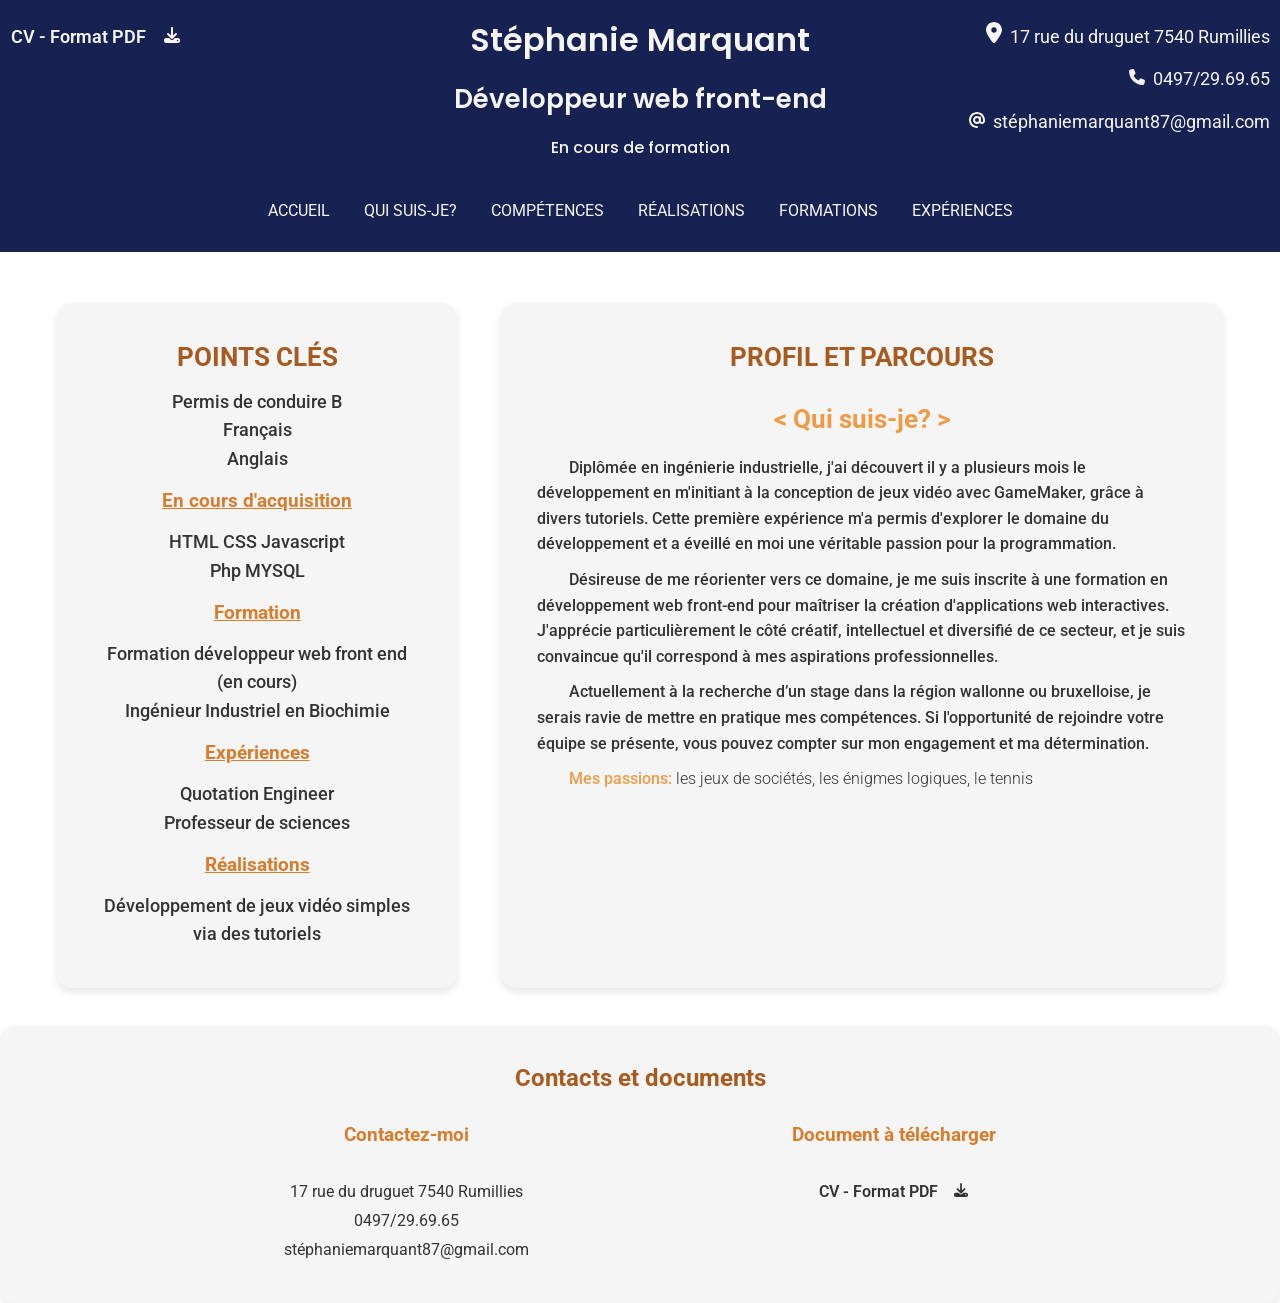
==== commit 45992302: "mise à jour" ====
--- a/index.html
+++ b/index.html
@@ -124,7 +124,7 @@
         </div>
         <div class="flexDirectionColonne telechargement versFooter" id="aTelechargerComplet">
           <ul>
-            <li><strong>CV - Format PDF</strong><a href="./assets/cvPDF/cv PDF Final.pdf" download="CV Stéphanie Marquant- Développeur Web Front End en formation"></a><svg class="icone decalage1em" xmlns="http://www.w3.org/2000/svg" viewBox="0 0 512 512"><!--!Font Awesome Free 6.7.1 by @fontawesome - https://fontawesome.com License - https://fontawesome.com/license/free Copyright 2024 Fonticons, Inc.--><path d="M288 32c0-17.7-14.3-32-32-32s-32 14.3-32 32l0 242.7-73.4-73.4c-12.5-12.5-32.8-12.5-45.3 0s-12.5 32.8 0 45.3l128 128c12.5 12.5 32.8 12.5 45.3 0l128-128c12.5-12.5 12.5-32.8 0-45.3s-32.8-12.5-45.3 0L288 274.7 288 32zM64 352c-35.3 0-64 28.7-64 64l0 32c0 35.3 28.7 64 64 64l384 0c35.3 0 64-28.7 64-64l0-32c0-35.3-28.7-64-64-64l-101.5 0-45.3 45.3c-25 25-65.5 25-90.5 0L165.5 352 64 352zm368 56a24 24 0 1 1 0 48 24 24 0 1 1 0-48z"/></svg></li>
+            <li><strong>CV - Format PDF</strong><a href="./assets/cvPDF/cv-stephanie-marquant.pdf" download="CV Stéphanie Marquant- Développeur Web Front End en formation"></a><svg class="icone decalage1em" xmlns="http://www.w3.org/2000/svg" viewBox="0 0 512 512"><!--!Font Awesome Free 6.7.1 by @fontawesome - https://fontawesome.com License - https://fontawesome.com/license/free Copyright 2024 Fonticons, Inc.--><path d="M288 32c0-17.7-14.3-32-32-32s-32 14.3-32 32l0 242.7-73.4-73.4c-12.5-12.5-32.8-12.5-45.3 0s-12.5 32.8 0 45.3l128 128c12.5 12.5 32.8 12.5 45.3 0l128-128c12.5-12.5 12.5-32.8 0-45.3s-32.8-12.5-45.3 0L288 274.7 288 32zM64 352c-35.3 0-64 28.7-64 64l0 32c0 35.3 28.7 64 64 64l384 0c35.3 0 64-28.7 64-64l0-32c0-35.3-28.7-64-64-64l-101.5 0-45.3 45.3c-25 25-65.5 25-90.5 0L165.5 352 64 352zm368 56a24 24 0 1 1 0 48 24 24 0 1 1 0-48z"/></svg></li>
           </ul>
         </div>
           
@@ -203,7 +203,7 @@
         <div class="card" id="idCard1">
           <h2 class="nuance5 center">Points Clés</h2>
           <ul class="flexDirectionColonne textAlignCenter justifyContentCenter alignItemCenter">
-            <li>Permis de conduire D
+            <li>Permis de conduire B
             </li>
             <li>Français</li>
             <li>Anglais</li>
@@ -489,7 +489,7 @@
       <div class="flexDirectionColonne marginRight" id="footerTelechargement">
         <h3 class="nuance4 center">Document à télécharger </h3>
         <ul class="">
-          <li class="flexDirectionLigne justifyContentCenter"><strong>CV - Format PDF</strong><a href="./assets/cvPDF/cv PDF Final.pdf"  download="CV Stéphanie Marquant- Développeur Web Front End en formation"><svg class="icone noir decalage1em  center"xmlns="http://www.w3.org/2000/svg" viewBox="0 0 512 512"><!--!Font Awesome Free 6.7.1 by @fontawesome - https://fontawesome.com License - https://fontawesome.com/license/free Copyright 2024 Fonticons, Inc.--><path d="M288 32c0-17.7-14.3-32-32-32s-32 14.3-32 32l0 242.7-73.4-73.4c-12.5-12.5-32.8-12.5-45.3 0s-12.5 32.8 0 45.3l128 128c12.5 12.5 32.8 12.5 45.3 0l128-128c12.5-12.5 12.5-32.8 0-45.3s-32.8-12.5-45.3 0L288 274.7 288 32zM64 352c-35.3 0-64 28.7-64 64l0 32c0 35.3 28.7 64 64 64l384 0c35.3 0 64-28.7 64-64l0-32c0-35.3-28.7-64-64-64l-101.5 0-45.3 45.3c-25 25-65.5 25-90.5 0L165.5 352 64 352zm368 56a24 24 0 1 1 0 48 24 24 0 1 1 0-48z"/></svg></a></li>
+          <li class="flexDirectionLigne justifyContentCenter"><strong>CV - Format PDF</strong><a href="./assets/cvPDF/cv-stephanie-marquant.pdf"  download="CV Stéphanie Marquant- Développeur Web Front End en formation"><svg class="icone noir decalage1em  center"xmlns="http://www.w3.org/2000/svg" viewBox="0 0 512 512"><!--!Font Awesome Free 6.7.1 by @fontawesome - https://fontawesome.com License - https://fontawesome.com/license/free Copyright 2024 Fonticons, Inc.--><path d="M288 32c0-17.7-14.3-32-32-32s-32 14.3-32 32l0 242.7-73.4-73.4c-12.5-12.5-32.8-12.5-45.3 0s-12.5 32.8 0 45.3l128 128c12.5 12.5 32.8 12.5 45.3 0l128-128c12.5-12.5 12.5-32.8 0-45.3s-32.8-12.5-45.3 0L288 274.7 288 32zM64 352c-35.3 0-64 28.7-64 64l0 32c0 35.3 28.7 64 64 64l384 0c35.3 0 64-28.7 64-64l0-32c0-35.3-28.7-64-64-64l-101.5 0-45.3 45.3c-25 25-65.5 25-90.5 0L165.5 352 64 352zm368 56a24 24 0 1 1 0 48 24 24 0 1 1 0-48z"/></svg></a></li>
           </ul>
       </div>
     </div>
--- a/style.css
+++ b/style.css
@@ -3,10 +3,9 @@
 }
 
 :root {
-  --viewport-height: 100vh; /* Hauteur du viewport */
+  --viewport-height: 100vh;
   --viewport-width: 100vw;
   --header-width: 100vw;
-  --total-height: 100vh;
   --color-orange-fonce: #f09a45;
   --color-orange-clair: #fbd3a0;
   --color-bleu-moyen: #4668a7;
@@ -16,12 +15,7 @@
 }
 
 /* ------------------elément commun et classe générales--------------------------------------- */
-/* structure de sections */
-/* html,body{
- margin:0; */
-/* padding:0; 
- box-
-} */
+
 * {
   /* Utilisez box-sizing: border-box pour inclure le padding et les bordures dans la largeur totale des éléments. */
   box-sizing: border-box;
@@ -65,10 +59,6 @@
 a {
   text-decoration: none;
 }
-/* section {
-  display: flex;
-  flex-direction: column;
-} */
 
 .flexDirectionLigne {
   width: 100%;
@@ -81,8 +71,6 @@
 .flexDirectionColonne {
   display: flex;
   flex-direction: column;
-  /* margin: 0% auto;
-  gap: 0rem; */
 }
 /* -au niveau du style (couleur , caractère)- */
 .card {
@@ -95,27 +83,21 @@
 }
 
 .textorange {
-  /* background-color: #fbd3a0; */
   color: var(--color-orange-fonce);
 }
 .nuance1 {
-  /* background-color: #fbd3a0; */
   color: #fbd3a0;
 }
 .nuance2 {
-  /* background-color: #f5b56d; */
   color: #f5b56d;
 }
 .nuance3 {
-  /* background-color: #f09a45; */
   color: #f09a45;
 }
 .nuance4 {
-  /* background-color: #d87c2d; */
   color: #d87c2d;
 }
 .nuance5 {
-  /* background-color: #a95a1e; */
   color: #a95a1e;
 }
 .grisFonce {
@@ -128,21 +110,7 @@
   fill: #333333;
   width: 20px;
 }
-.orange1 {
-  background-color: #fbd3a0;
-}
-.orange2 {
-  background-color: #f5b56d;
-}
-.orange3 {
-  background-color: #f09a45;
-}
-.orange4 {
-  background-color: #d87c2d;
-}
-.orange5 {
-  background-color: #a95a1e;
-}
+
 .blanc-bleu {
   color: var(--color-gris-bleute);
 }
@@ -150,9 +118,6 @@
   color: var(--color-gris-bleute);
 }
 
-.bleu-moyen {
-  background: var(--color-bleu-moyen);
-}
 .bleuFonceTexte {
   color: var(--color-bleu-fonce);
 }
@@ -215,17 +180,41 @@
 .alignItemCenter {
   align-items: center;
 }
-
-/* -------------------------------------font-------------------------------- */
-
-/* -----------style par défaut--------------------------------------------- */
-
+.wordWrap {
+  word-wrap: break-word;
+}
+.noWordWrap {
+  white-space: nowrap;
+}
+.weight300 {
+  font-weight: 300;
+}
+strong {
+  font-weight: 600;
+}
+.smallscreen {
+  display: none;
+}
+.style1 {
+  font-size: clamp(16px, 1.2em, 18px);
+  color: #333333;
+  font-weight: 500;
+}
+.iconeLarge {
+  width: 100px;
+  height: auto;
+}
+.decalage1em {
+  margin-left: 1em;
+}
+.card li {
+  color: #333333;
+}
 /* ----------------------------------------structure générale,format des card-------------------------- */
 header {
   position: relative;
   background-color: var(--color-bleu-fonce);
   padding: 0% 0% 0% 0%;
-  /* padding: 2% ; */
   text-align: center;
   width: 100%;
   height: clamp(250px, 28vh, 400px);
@@ -241,6 +230,16 @@
   font-size: clamp(16px, 2em, 18px);
 }
 /* -----------------contact---------------------- */
+#contact.smallscreen {
+  display: none;
+}
+.smallScreen.infosEtNav {
+  display: none;
+}
+
+.infosEtNav.hideScreen {
+  display: block;
+}
 #contacts {
   display: block;
   position: absolute;
@@ -248,7 +247,6 @@
   right: 0%;
   display: flex;
   flex-direction: column;
-  /* justify-content: center; */
   padding: 0px;
 }
 #contacts ul {
@@ -272,8 +270,8 @@
 #navBarHideScreen {
   position: absolute;
   display: block;
-  bottom: 10%; /* Centre verticalement par rapport au parent */
-  left: 50%; /* Centre horizontalement par rapport au parent */
+  bottom: 10%;
+  left: 50%;
   transform: translate(-50%, 0%);
 }
 nav ul {
@@ -293,6 +291,12 @@
   margin: 0;
   list-style: none;
   padding-inline-start: 0px;
+}
+#navBarSpecialSmallScreen {
+  display: none;
+}
+#navBarSpecialHideScreen {
+  display: block;
 }
 nav li {
   margin-bottom: 0em;
@@ -304,8 +308,6 @@
   white-space: nowrap;
   font-family: "Roboto", sans-serif;
   font-size: clamp(14px, 1.5em, 16px);
-
-  /* margin: 0% 4% 0% 4%; */
 }
 
 #navBarHideScreen li button {
@@ -331,9 +333,14 @@
   box-shadow: 0 4px 8px rgba(0, 0, 0, 0.1);
 }
 
-.infosEtNav.hideScreen {
-  display: block;
-}
+.toggle-btn {
+  display: none;
+}
+
+#sideBar {
+  display: none;
+}
+
 .identite {
   width: 150px;
   height: auto;
@@ -343,23 +350,11 @@
   padding-bottom: 3%;
   padding-top: 3%;
 }
-/* transform: translate(-50%, 0%); */
+
 .paddingIdentite {
   padding-right: 50%;
   padding-left: 50%;
 }
-.style1 {
-  font-size: clamp(16px, 1.2em, 18px);
-  color: #333333;
-  font-weight: 500;
-}
-
-.weight300 {
-  font-weight: 300;
-}
-/* .paddingIdentite h3 {
-  color: ;
-} */
 
 nav #sideBar {
   display: none;
@@ -367,9 +362,7 @@
 .toggle-btn {
   display: none;
 }
-.smallscreen {
-  display: none;
-}
+
 div.telechargement {
   display: inline-block;
   position: absolute;
@@ -377,7 +370,6 @@
   left: 0%;
   display: flex;
   flex-direction: column;
-  /* justify-content: center; */
   padding: 0px;
 }
 div.telechargement {
@@ -390,10 +382,6 @@
   width: 20%;
 }
 
-.iconeLarge {
-  width: 100px;
-  height: auto;
-}
 #contact ul {
   line-height: 50em;
 }
@@ -419,23 +407,14 @@
   display: flex;
   flex-direction: row;
   padding: 3%;
-  /* gap: calc(15px + 1%); */
+
   gap: min(3%, 25px);
-  /* gap: 1.5rem;  */
-  /* padding: 2%; */
-  /* gap: 2vw; */
+
   margin-top: 1%;
   justify-content: space-evenly;
   flex-grow: 1;
   color: #333333;
-  /* box-sizing: border-box; */
-}
-.card li {
-  color: #333333;
-}
-/* .cardContainerAside {
-  max-height: 65vh;
-  /* width: clamp(200px, 30vw, 400px); */
+}
 
 #modularArea1.normalWidth {
   width: min(35%, 400px);
@@ -450,20 +429,12 @@
   padding-left: clamp(20px, 1em, 50px);
   padding-right: clamp(20px, 1em, 50px);
   color: #333333;
-  /* padding-top: clamp(1px, 0.2em, 20px);
-  padding-bottom: clamp(1px, 0.2em, 20px); */
-}
-footer {
-  padding: 2%;
-}
+}
+
 .cardContainerAside li {
   text-align: center;
   font-size: clamp(16px, 1.2em, 18px);
 }
-
-/* -------------------------------- structure des cardContainerSecondaire qui reprend card2+3---------------------------------------------------- */
-
-/* ------------------------------------------------------main------------------------------------ */
 
 #modularArea2.normalWidth {
   width: 60%;
@@ -475,12 +446,9 @@
 
 .cardContainer2 h2,
 .cardContainerAside h2 {
-  /* niveau de gras */
   font-size: clamp(20px, 2em, 26px);
   font-weight: 700;
   text-transform: uppercase;
-  /* margin Espace à coté et sous l'élément */
-  /* margin: 3% 0%; */
 }
 .cardContainer2 h3 {
   font-size: clamp(18px, 2em, 26px);
@@ -500,22 +468,11 @@
   margin-block-start: 1.2em;
   margin-block-end: 1.2em;
 }
-#modularArea1 h5 {
-  font-size: clamp(18px, 1.2em, 20px);
-  font-weight: 600;
-}
-
-.decalage1em {
-  margin-left: 1em;
-}
 
 #formations h4 center .passion {
   font-size: clamp(1rem, 1em, 1.2rem);
 }
-/* section h3 {
-  font-size: clamp(1rem, 1em, 1.2rem);
-  margin-left: 0%;
-} */
+
 #containerBody {
   width: 100%;
   height: 100%;
@@ -523,9 +480,7 @@
 .cardContainer2 li {
   font-weight: 500;
 }
-strong {
-  font-weight: 600;
-}
+
 .cardContainer2 li .puce {
   list-style: circle;
 }
@@ -574,34 +529,16 @@
   z-index: 0;
   margin: 5% auto 5% auto;
   border-radius: 10px;
-  /* à voir */
 }
 img {
-  /* width: 100%; */
   width: 100%;
-  height: 100%; /* L'image occupe toute la hauteur */
+  height: 100%;
   object-fit: cover;
-  /* height: auto; */
+
   margin: auto auto;
   z-index: 1;
-  border-radius: 10px; /* Bordure arrondie de l'image */
-  /* transform: translate(0, 0); */
-  /* transform: translate(calc(-50% * 120px), 0); */
-}
-/* .overlayLarge {
-  position: absolute;
-  background-color: rgba(0, 0, 0, 0.6);
-  height: max(40%, 50px);
-  width: 100%;
-  z-index: 10;
-  bottom: 0;
-  left: 0%;
-  padding: 10px;
-  display: flex;
-  justify-content: center;
-  align-items: center;
-  border-bottom-left-radius: 10px; /* Ajoute des bords arrondis à l'overlay */
-/* border-bottom-right-radius: 10px; */
+  border-radius: 10px;
+}
 
 .card .image-container .overlayLarge ul {
   position: absolute;
@@ -622,20 +559,14 @@
   font-weight: 700;
 }
 .card .image-container ul .textOverlay {
-  /* Ajuste l'élément pour qu'il soit exactement centré */
-  color: white; /* Couleur du texte */
-  text-shadow: 4px 4px 8px rgba(0, 0, 0, 0.8); /* Optionnel : Ombre du texte pour améliorer la lisibilité */
-  text-align: center; /* Centrer le texte */
+  color: white;
+  text-shadow: 4px 4px 8px rgba(0, 0, 0, 0.8);
+  text-align: center;
   font-size: clamp(16px, 1.4vw, 20px);
 }
 .card .image-container ul :hover {
-  background-color: rgba(
-    0,
-    0,
-    0,
-    0.7
-  ); /* Augmentation de la transparence du fond au survol */
-  transform: scale(1.2); /* Effet d'agrandissement sur le survol */
+  background-color: rgba(0, 0, 0, 0.7);
+  transform: scale(1.2);
 }
 
 a {
@@ -653,7 +584,7 @@
 
 ul,
 li {
-  line-height: 1.8rem; /* Espacement plus large entre les éléments */
+  line-height: 1.8rem;
   padding-inline-start: 0px;
 }
 h2 {
@@ -662,10 +593,10 @@
 h2,
 h3 {
   margin-top: 1rem;
-  margin-bottom: 1rem; /* Espacement sous les en-têtes */
+  margin-bottom: 1rem;
 }
 .cardContainer2 {
-  gap: 1.5rem; /* Plus d'espace entre les éléments */
+  gap: 1.5rem;
 }
 section {
   padding: 0 2%;
@@ -679,42 +610,57 @@
 footer {
   display: block;
 }
-.wordWrap {
-  word-wrap: break-word;
-}
-.noWordWrap {
-  white-space: nowrap;
-}
+footer {
+  padding: 2%;
+}
+#footerContent {
+  justify-content: space-evenly;
+}
+footer .marginleft {
+  margin-left: 5%;
+}
+footer .marginright {
+  margin-right: 5%;
+}
+footer ul,
+footer li,
+footer strong,
+footer a {
+  padding: 0px;
+  text-align: center;
+  font-size: 1rem;
+  font-family: "roboto", sans-serif;
+  line-height: 1.8em;
+}
+#footerContent {
+  display: flex;
+  flex-direction: row;
+}
+
 #experiencesSection ul {
   margin-block-start: 0em;
   margin-block-end: 0em;
 }
 
-/* ------------------------------------------------------barre de séparations utilisés dans tout le document-------------------------------------------------- */
+/* ------------------------------------------------------barre de séparations utilisés dans tout le document à voir-------------------------------------------------- */
 
 hr {
-  border-top: 3px solid #0a0f29; /* Ajouter une bordure supérieure */
+  border-top: 3px solid #0a0f29;
   width: 80%;
-  max-width: 960px; /* Ajuster la largeur de la ligne */
-  margin: 20px auto; /* Centrer la ligne et ajouter un peu d'espace autour */
+  max-width: 960px;
+  margin: 20px auto;
   border: none;
 }
-#navBarSpecialSmallScreen {
-  display: none;
-}
-#navBarSpecialHideScreen {
-  display: block;
-}
+
 /*-------------------------------- effets et interractions--------------------------- */
 
-/* transition */
 header,
 section,
 main {
   transition: background-color 0.3s ease, color 0.3s ease;
 }
 
-a:focus,
+/* a:focus,
 button:focus {
   outline: 2px solid var(--color-orange-foncé);
 }
@@ -730,43 +676,4 @@
   box-shadow: 0 5px 10px var(--color-bleu-clair);
   opacity: 0;
   transform: translateX(400px);
-}
-
-#contact.smallscreen {
-  display: none;
-}
-.smallScreen.infosEtNav {
-  display: none;
-}
-
-.toggle-btn {
-  display: none;
-}
-
-#sideBar {
-  display: none;
-}
-
-#footerContent {
-  justify-content: space-evenly;
-}
-footer .marginleft {
-  margin-left: 5%;
-}
-footer .marginright {
-  margin-right: 5%;
-}
-footer ul,
-footer li,
-footer strong,
-footer a {
-  padding: 0px;
-  text-align: center;
-  font-size: 1rem;
-  font-family: "roboto", sans-serif;
-  line-height: 1.8em;
-}
-#footerContent {
-  display: flex;
-  flex-direction: row;
-}
+} */
--- a/style-mediaqueries.css
+++ b/style-mediaqueries.css
@@ -38,15 +38,6 @@
     display: block;
     transition: 0.3s ease;
   }
-  /* #span1{
-
-  }
-  #span2{
-
-  }
-  #span3{
-
-  } */
 
   .toggle-btn.active span:nth-child(1) {
     transform: rotate(45deg);
@@ -103,19 +94,17 @@
     background-color: rgba(26, 44, 86, 0);
   }
   #sideBar.active ul li button {
-    /* Couleur du texte plus claire pour un meilleur contraste */
     font-size: 0.8rem;
-    /* text-transform: uppercase; */
     cursor: pointer;
-    padding: 1px 2px; /* Ajoute un peu de padding pour une meilleure ergonomie */
-    border-radius: 8px; /* Arrondir les coins */
-    transition: all 0.1s ease; /* Transition douce pour les effets */
-    text-transform: uppercase; /* Met en majuscules les éléments pour un look plus moderne */
+    padding: 1px 2px;
+    border-radius: 8px;
+    transition: all 0.1s ease;
+    text-transform: uppercase;
     padding: 5px 5px;
   }
   #sideBar li button:hover {
-    background: #fcfcfb; /* Fond clair lors du survol */
-    color: #1a2c56; /* Texte bleu foncé */
+    background: #fcfcfb;
+    color: #1a2c56;
     box-shadow: 0 4px 12px rgba(0, 0, 0, 0.3);
   }
   #sideBar.active {
@@ -123,19 +112,10 @@
     right: 0px;
     text-align: center;
     z-index: 100;
+    backdrop-filter: blur(10px);
 
-    /* Appliquer un effet de flou */
-    backdrop-filter: blur(10px); /* Ajuster le rayon du flou */
+    background-color: rgba(26, 44, 86, 0.7);
 
-    /* Appliquer une teinte bleue plus claire et semi-transparente */
-    background-color: rgba(
-      26,
-      44,
-      86,
-      0.7
-    ); /* Une couleur bleue plus claire avec 70% d'opacité */
-
-    /* Optionnel : pour des transitions douces */
     transition: right 0.7s ease, backdrop-filter 0.7s ease,
       background-color 0.7s ease;
   }
@@ -160,9 +140,6 @@
   #navBarSpecialSmallScreen {
     display: block;
   }
-  /* #additionalInfo {
-    display: none;
-  } */
 }
 @media screen and (max-width: 500px) {
   #footerContent {
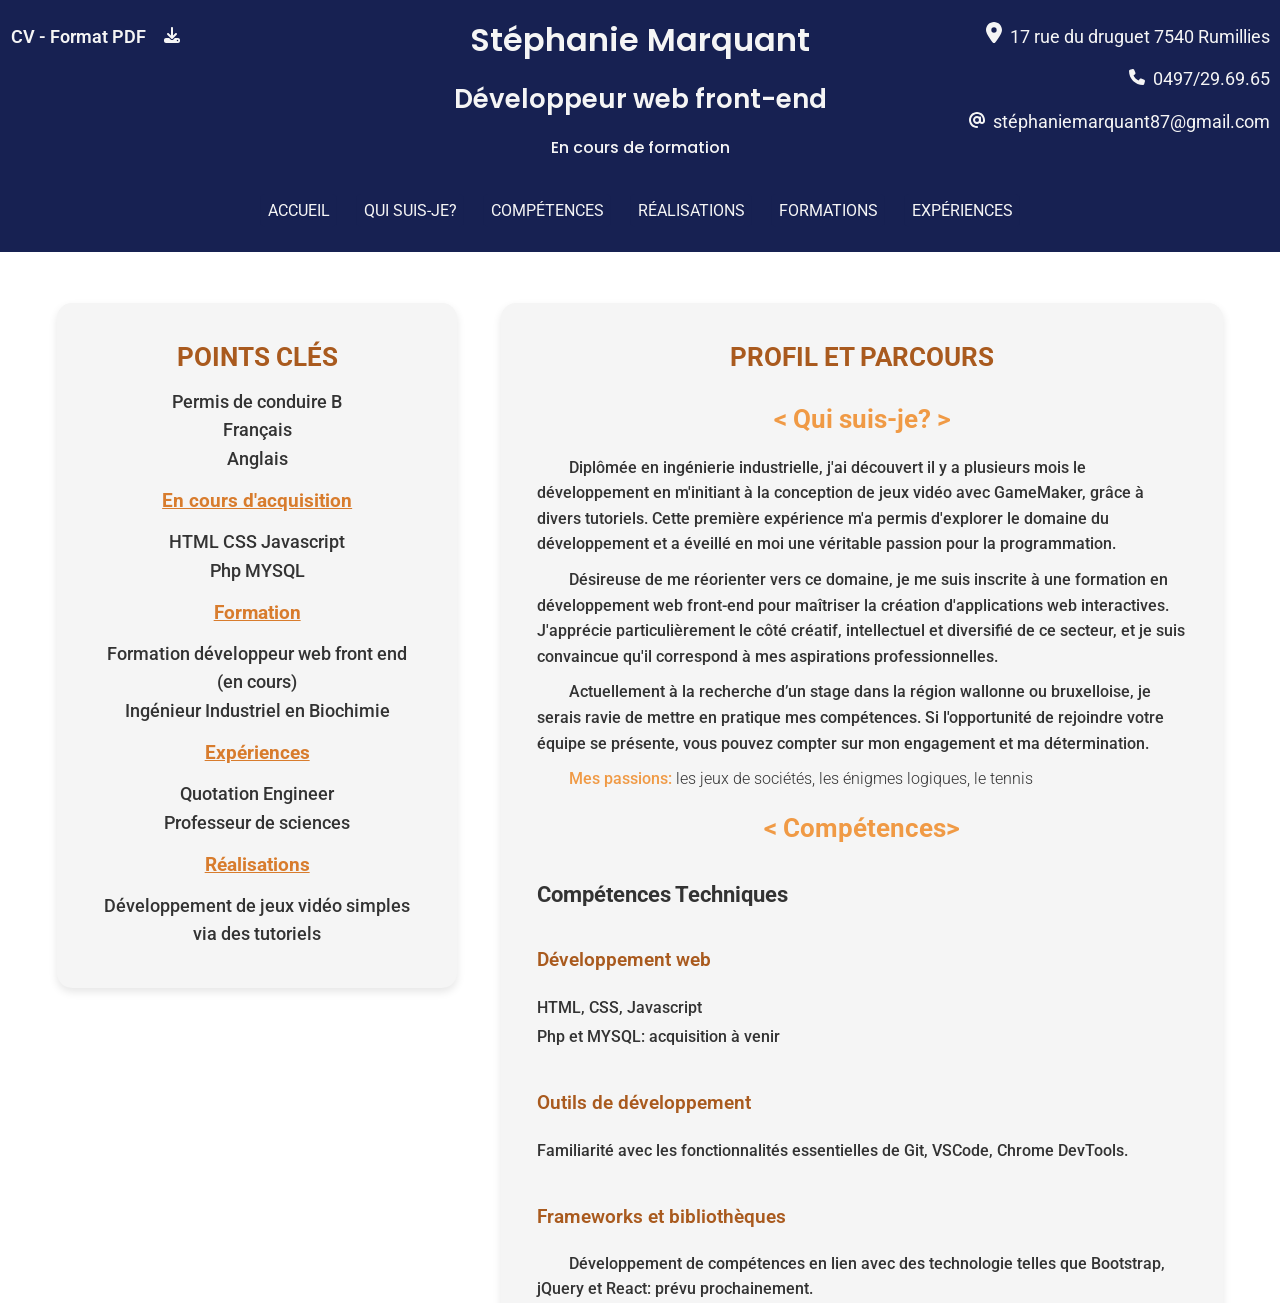
==== commit 13babd11: "mise à jour" ====
--- a/index.html
+++ b/index.html
@@ -259,7 +259,7 @@
           <div class="flexDirectionColonne">
             <h3 class="textorange nuance3 center">&#60; Qui suis-je? &#62;</h3>
             <img
-              src="./assets/images/photoidentité.jpg"
+              src="./assets/images/photo.png"
                       alt="photo de Stéphanie Marquant"
                       id="imgIdentiteProfil"
                       class="colonne centerImage identite" 
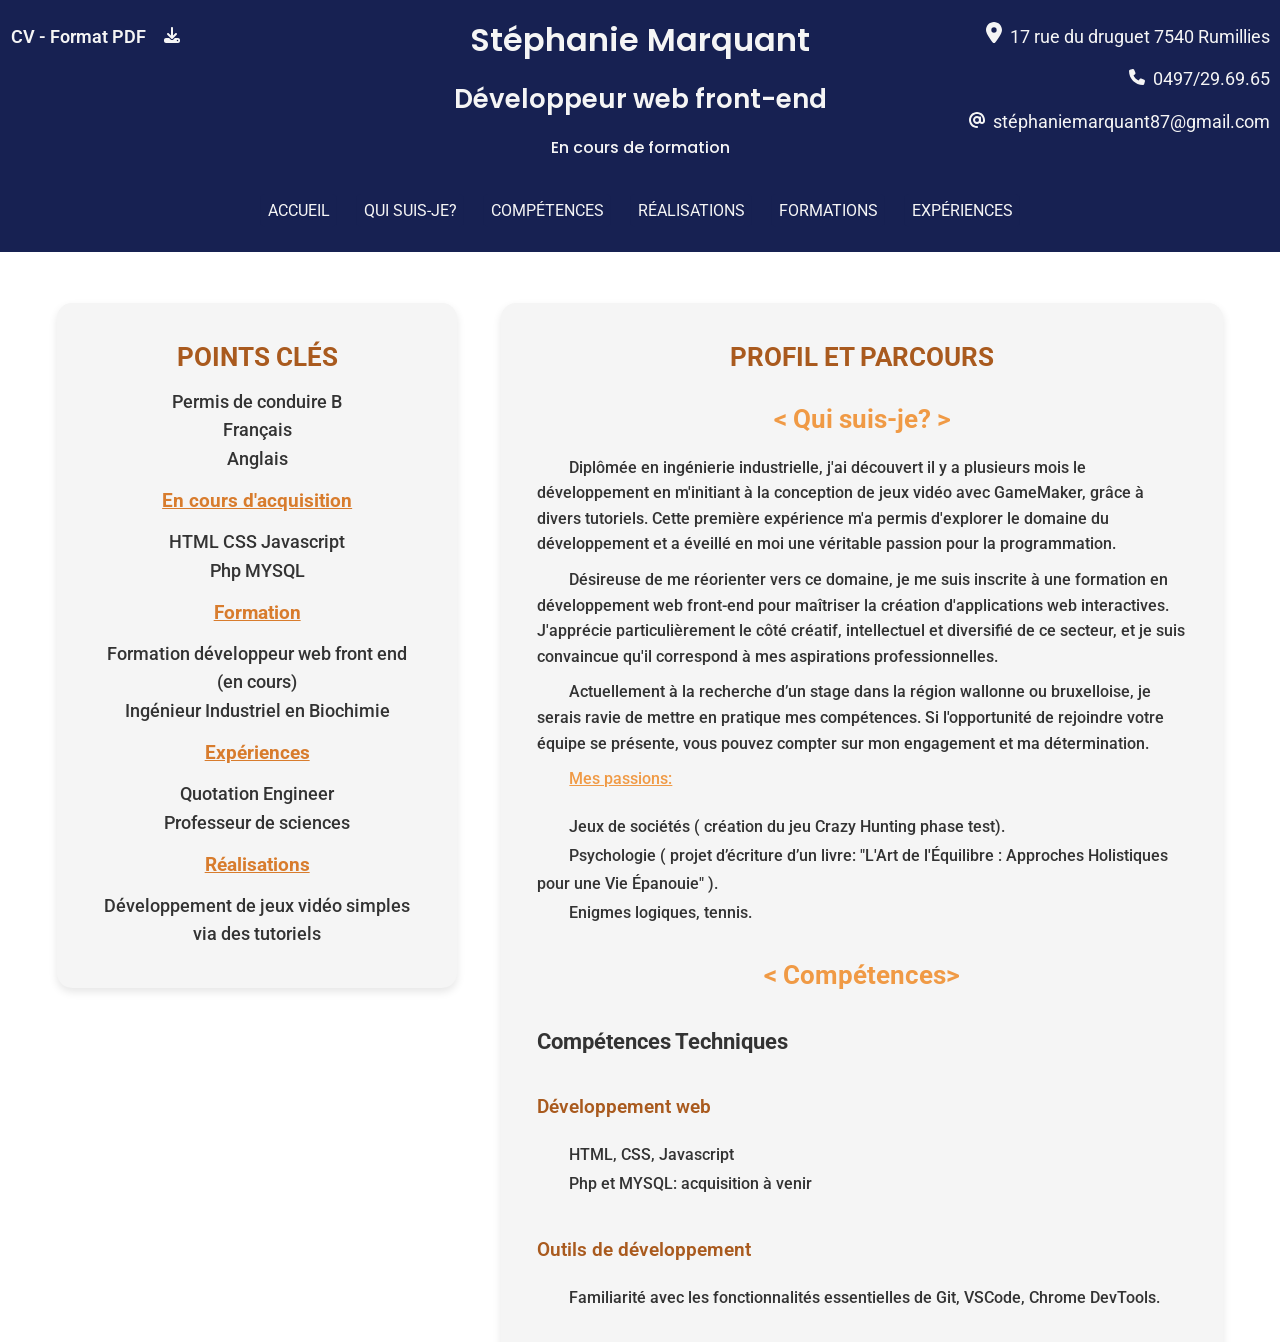
==== commit c262267e: "mise à jour" ====
--- a/index.html
+++ b/index.html
@@ -177,7 +177,7 @@
         <div class="paddingIdentite">
         
           <img
-          src="./assets/images/photoidentité.jpg"
+          src="./assets/images/photo.png"
                   alt="photo de Stéphanie Marquant"
                   id=""
                   class="colonne centerImage identiteSmallScreen "
@@ -273,8 +273,14 @@
             <p>
                   Actuellement à la recherche d’un stage dans la région wallonne ou bruxelloise, je serais ravie de mettre en pratique mes compétences. Si l'opportunité de rejoindre votre équipe se présente, vous pouvez compter sur mon engagement et ma détermination.
             </p>
-            <p><span class="textorange nuance3 center passion">Mes passions: </span>
-              <span class="passion weight300" >les jeux de sociétés, les énigmes logiques, le tennis</span></p>
+            <p><span class="textorange nuance3 center passion underline">Mes passions: </span>
+              </p>
+            <ul>
+              <li>Jeux de sociétés ( création du jeu Crazy Hunting phase test).</li>
+              <li>Psychologie ( projet d’écriture d’un livre: "L'Art de l'Équilibre :
+                Approches Holistiques pour une Vie Épanouie" ).</li>
+              <li>Enigmes logiques, tennis.</li>
+            </ul>
            
           </div>
         </section>
@@ -344,7 +350,7 @@
             >
             <h3 class="textorange nuance3 center">&#60; Mes réalisations &#62;</h3>
             <h4>Création d'un CV interactif one-page</h4>
-            <p>J'ai conçu une interface web one-page réactive sans recourir à des CMS, en mettant l'accent sur une expérience utilisateur fluide et cohérente sur tous les appareils. L'interface s'ajuste dynamiquement à la taille de l'écran et aux actions de l'utilisateur. J'ai utilisé JavaScript et CSS avancé pour assurer une navigation fluide et une réactivité optimale.</p>
+            <p>J'ai conçu une interface web one-page réactive sans recourir à des CMS, en mettant l'accent sur une expérience utilisateur fluide et cohérente sur tous les appareils. L'interface s'ajuste dynamiquement à la taille de l'écran et aux actions de l'utilisateur. J'ai utilisé JavaScript et CSS avancé pour assurer une navigation fluide.</p>
             <h5>Compétences clés :</h5>
             <ul>
               <li><strong>JavaScript</strong>: Manipulation du DOM, gestion des événements pour des interactions dynamiques (affichage/masquage de sections)</li>
@@ -363,7 +369,7 @@
             <p>
               Au fil de ces expériences, j'ai enrichi ma compréhension de la logique de la programmation et de la syntaxe de GML, en concevant des mécaniques de jeu captivantes et des environnements interactifs et attrayants.
             </p>
-            <p> Ces diverses expériences m'ont permis d'acquérir des bases solides en programmation et en conception, tout en stimulant ma créativité face aux défis techniques,
+            <p> Ces diverses expériences m'ont permis d'acquérir des bases en programmation et en conception, tout en stimulant ma créativité face aux défis techniques,
             </p>
           </div>
           <div
@@ -385,7 +391,7 @@
             <li class="flexDirectionLigne">
               <span class="noWordWrap">2024</span>
               <div class="flexDirectionColonne">
-                <strong class="decalage1em">IFAPME, Tournai- Developpeur Front End</strong>
+                <strong class="decalage1em">IFAPME, Tournai- Developpeur Front End (en cours)</strong>
                 <ul class="decalage1em">
                   <li class="puce">Languages de balisage et de style HTML CSS</li>
                   <li class="puce">Javascript pour programmation en front end </li>
@@ -462,9 +468,15 @@
                 </ul>
                   
               </li>
-
-              <li class="lineHeight1">2010&nbsp;&nbsp; Galactic, Escanaffles — Stagiaire</li>
-              <li class="lineHeight1">2008&nbsp;&nbsp; Biohainaut, Mons — Stagiaire</li>
+              <li class="lineHeight1 flexDirectionLigne">
+                <span class="dates">2010</span>
+                <span class="decalage1em noWordWrap">Galactic, Escanaffles —Stagiaire</span> 
+              </li>
+              <li class="lineHeight1 flexDirectionLigne">
+                <span class="dates">2008</span>
+                <span class="decalage1em noWordWrap">Biohainaut, Mons — Stagiaire</span> 
+              </li>
+          
             </ul>
           </section>
           <hr />
--- a/style.css
+++ b/style.css
@@ -342,11 +342,11 @@
 }
 
 .identite {
-  width: 150px;
+  width: 180px;
   height: auto;
 
   object-fit: cover;
-  border-radius: 40%;
+  border-radius: 50%;
   padding-bottom: 3%;
   padding-top: 3%;
 }
@@ -677,3 +677,18 @@
   opacity: 0;
   transform: translateX(400px);
 } */
+.cardContainer2 li {
+  font-weight: 500;
+  text-indent: 5%;
+  font-size: clamp(1rem, 1em, 1.2rem);
+}
+.cardContainer2 #formationsSection li {
+  font-weight: 500;
+  text-indent: 0%;
+  font-size: clamp(1rem, 1em, 1.2rem);
+}
+.cardContainer2 #experiencesSection li {
+  font-weight: 500;
+  text-indent: 0%;
+  font-size: clamp(1rem, 1em, 1.2rem);
+}
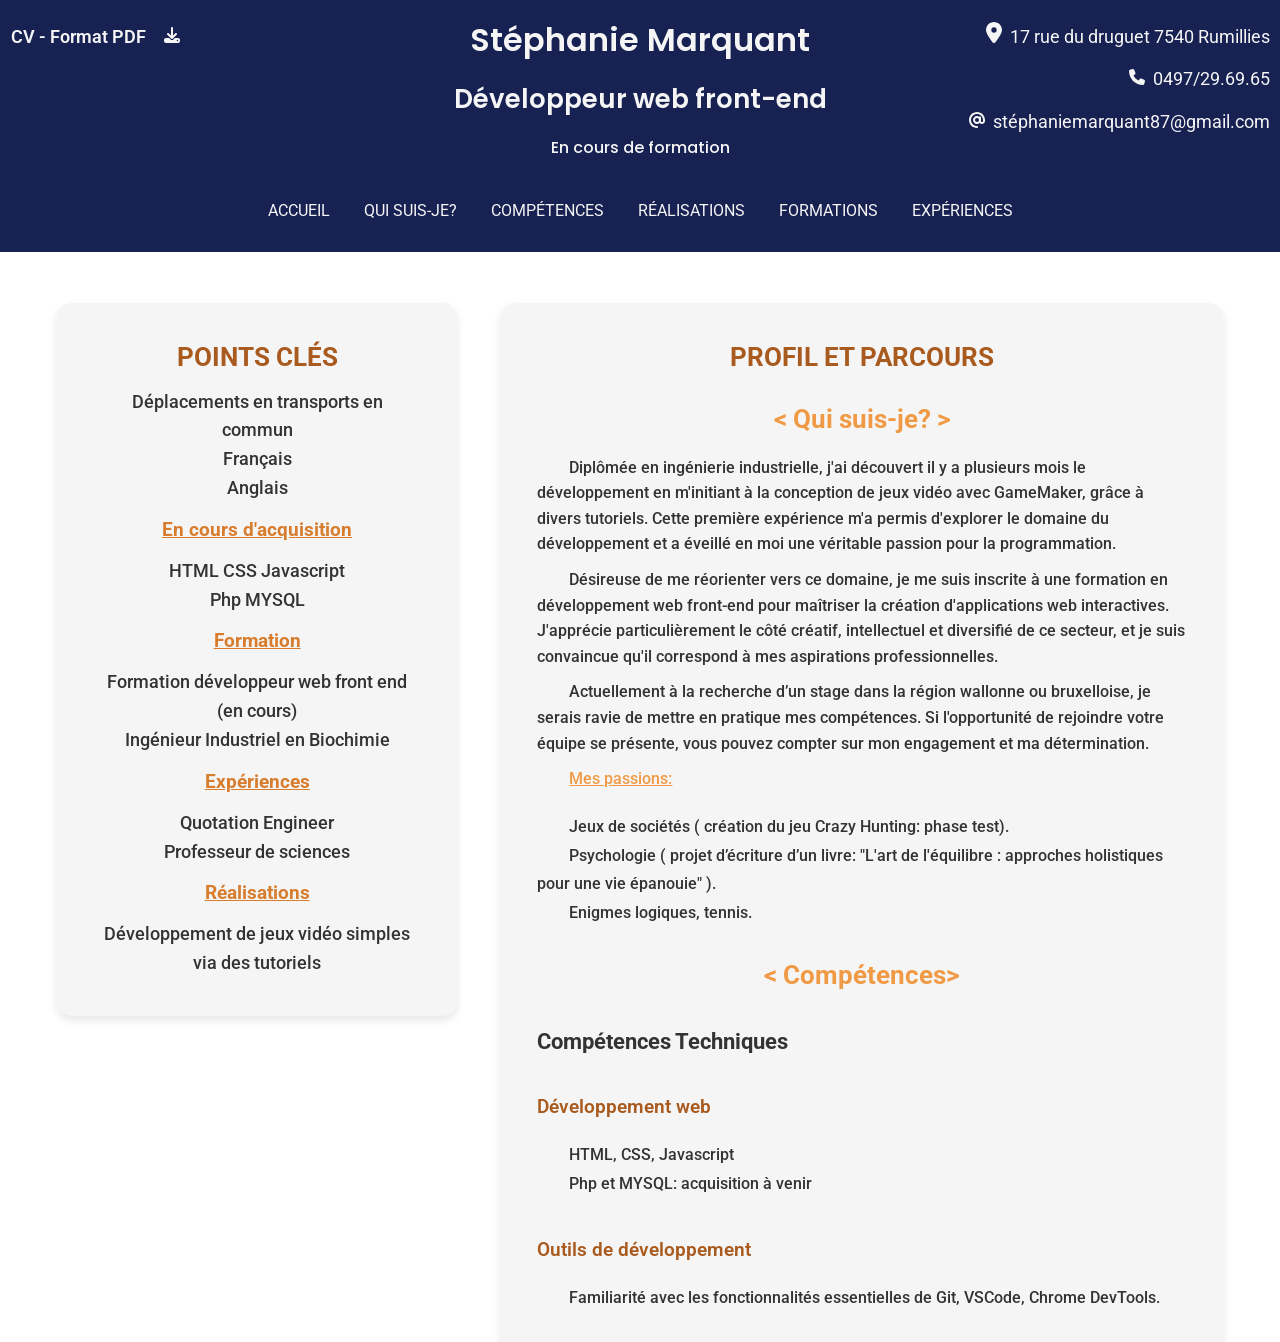
==== commit c1d12b6f: "mise à jour" ====
--- a/index.html
+++ b/index.html
@@ -64,12 +64,10 @@
           <li > <button class="hideModularArea1 showModularArea2 buttonFormations" role="button" aria-label="Afficher la section formations"> Formations</button></li>
           <li ><button class="hideModularArea1 showModularArea2 buttonExperiences" role="button" aria-label="Afficher la section expériences">Expériences</button></li>
           <li><button class="hideModularArea1 hideModularArea2 contacts" aria-label="Afficher la section contacts" >Contacts</button></li>
-          <li><button class="hideModularArea1 hideModularArea2 telechargement" aria-label="Afficher la section téléchargement">Téléchargement</button></li>
+          <li><button class="hideModularArea1 hideModularArea2 telechargement" aria-label="Afficher la section téléchargement">Téléchargements</button></li>
         </ul>
       </nav>
 
-     
-            <!-- Menu mobile -->
 
       <div
           class="itemHeader"
@@ -124,7 +122,7 @@
         </div>
         <div class="flexDirectionColonne telechargement versFooter" id="aTelechargerComplet">
           <ul>
-            <li><strong>CV - Format PDF</strong><a href="./assets/cvPDF/cv-stephanie-marquant.pdf" download="CV Stéphanie Marquant- Développeur Web Front End en formation"></a><svg class="icone decalage1em" xmlns="http://www.w3.org/2000/svg" viewBox="0 0 512 512"><!--!Font Awesome Free 6.7.1 by @fontawesome - https://fontawesome.com License - https://fontawesome.com/license/free Copyright 2024 Fonticons, Inc.--><path d="M288 32c0-17.7-14.3-32-32-32s-32 14.3-32 32l0 242.7-73.4-73.4c-12.5-12.5-32.8-12.5-45.3 0s-12.5 32.8 0 45.3l128 128c12.5 12.5 32.8 12.5 45.3 0l128-128c12.5-12.5 12.5-32.8 0-45.3s-32.8-12.5-45.3 0L288 274.7 288 32zM64 352c-35.3 0-64 28.7-64 64l0 32c0 35.3 28.7 64 64 64l384 0c35.3 0 64-28.7 64-64l0-32c0-35.3-28.7-64-64-64l-101.5 0-45.3 45.3c-25 25-65.5 25-90.5 0L165.5 352 64 352zm368 56a24 24 0 1 1 0 48 24 24 0 1 1 0-48z"/></svg></li>
+            <li><strong>CV - Format PDF</strong><a href="./assets/pdf/cv-stephanie-marquant.pdf" download="CV Stéphanie Marquant- Développeur Web Front End en formation"></a><svg class="icone decalage1em" xmlns="http://www.w3.org/2000/svg" viewBox="0 0 512 512"><!--!Font Awesome Free 6.7.1 by @fontawesome - https://fontawesome.com License - https://fontawesome.com/license/free Copyright 2024 Fonticons, Inc.--><path d="M288 32c0-17.7-14.3-32-32-32s-32 14.3-32 32l0 242.7-73.4-73.4c-12.5-12.5-32.8-12.5-45.3 0s-12.5 32.8 0 45.3l128 128c12.5 12.5 32.8 12.5 45.3 0l128-128c12.5-12.5 12.5-32.8 0-45.3s-32.8-12.5-45.3 0L288 274.7 288 32zM64 352c-35.3 0-64 28.7-64 64l0 32c0 35.3 28.7 64 64 64l384 0c35.3 0 64-28.7 64-64l0-32c0-35.3-28.7-64-64-64l-101.5 0-45.3 45.3c-25 25-65.5 25-90.5 0L165.5 352 64 352zm368 56a24 24 0 1 1 0 48 24 24 0 1 1 0-48z"/></svg></li>
           </ul>
         </div>
           
@@ -203,7 +201,7 @@
         <div class="card" id="idCard1">
           <h2 class="nuance5 center">Points Clés</h2>
           <ul class="flexDirectionColonne textAlignCenter justifyContentCenter alignItemCenter">
-            <li>Permis de conduire B
+            <li>Déplacements en transports en commun
             </li>
             <li>Français</li>
             <li>Anglais</li>
@@ -276,9 +274,9 @@
             <p><span class="textorange nuance3 center passion underline">Mes passions: </span>
               </p>
             <ul>
-              <li>Jeux de sociétés ( création du jeu Crazy Hunting phase test).</li>
-              <li>Psychologie ( projet d’écriture d’un livre: "L'Art de l'Équilibre :
-                Approches Holistiques pour une Vie Épanouie" ).</li>
+              <li>Jeux de sociétés ( création du jeu Crazy Hunting: phase test).</li>
+              <li>Psychologie ( projet d’écriture d’un livre: "L'art de l'équilibre :
+                approches holistiques pour une vie épanouie" ).</li>
               <li>Enigmes logiques, tennis.</li>
             </ul>
            
@@ -417,12 +415,12 @@
                 <span class="decalage1em wordWrap">Haute Ecole Professionnelle Condorcet, Charleroi
                     - Diplôme de Master en sciences de l’ingénieur industriel
                     finalité biochimie</span></li>
-              <!-- <div>
-                <p>
-                    Sujets abordés: biochimie,chimie organique, mathématiques,
-                    thermodynamique,...
-                </p>
-              </div> -->
+              
+                <ul >
+                  <li class="puce decalageImportant">Sujets transversaux abordés : gestion de projets et de la qualité, gestion entrepreneuriale.</li>
+                  <li class="puce decalageImportant"><strong><a href="">Obtention du prix du meilleur plan d'affaires en 2009.</a></strong></li>
+                </ul>
+              
               <li class="lineHeight1">
                   2005&nbsp;&nbsp; Sainte Union, Tournai—CESS option sciences appliquées
               </li>
@@ -499,10 +497,13 @@
       </div>
        
       <div class="flexDirectionColonne marginRight" id="footerTelechargement">
-        <h3 class="nuance4 center">Document à télécharger </h3>
+        <h3 class="nuance4 center">Documents à télécharger </h3>
         <ul class="">
-          <li class="flexDirectionLigne justifyContentCenter"><strong>CV - Format PDF</strong><a href="./assets/cvPDF/cv-stephanie-marquant.pdf"  download="CV Stéphanie Marquant- Développeur Web Front End en formation"><svg class="icone noir decalage1em  center"xmlns="http://www.w3.org/2000/svg" viewBox="0 0 512 512"><!--!Font Awesome Free 6.7.1 by @fontawesome - https://fontawesome.com License - https://fontawesome.com/license/free Copyright 2024 Fonticons, Inc.--><path d="M288 32c0-17.7-14.3-32-32-32s-32 14.3-32 32l0 242.7-73.4-73.4c-12.5-12.5-32.8-12.5-45.3 0s-12.5 32.8 0 45.3l128 128c12.5 12.5 32.8 12.5 45.3 0l128-128c12.5-12.5 12.5-32.8 0-45.3s-32.8-12.5-45.3 0L288 274.7 288 32zM64 352c-35.3 0-64 28.7-64 64l0 32c0 35.3 28.7 64 64 64l384 0c35.3 0 64-28.7 64-64l0-32c0-35.3-28.7-64-64-64l-101.5 0-45.3 45.3c-25 25-65.5 25-90.5 0L165.5 352 64 352zm368 56a24 24 0 1 1 0 48 24 24 0 1 1 0-48z"/></svg></a></li>
-          </ul>
+          <li class="flexDirectionLigne justifyContentCenter"><strong>CV - Format PDF</strong><a href="./assets/pdf/cv-stephanie-marquant.pdf"  download="CV Stéphanie Marquant- Développeur Web Front End en formation"><svg class="icone noir decalage1em  center"xmlns="http://www.w3.org/2000/svg" viewBox="0 0 512 512"><!--!Font Awesome Free 6.7.1 by @fontawesome - https://fontawesome.com License - https://fontawesome.com/license/free Copyright 2024 Fonticons, Inc.--><path d="M288 32c0-17.7-14.3-32-32-32s-32 14.3-32 32l0 242.7-73.4-73.4c-12.5-12.5-32.8-12.5-45.3 0s-12.5 32.8 0 45.3l128 128c12.5 12.5 32.8 12.5 45.3 0l128-128c12.5-12.5 12.5-32.8 0-45.3s-32.8-12.5-45.3 0L288 274.7 288 32zM64 352c-35.3 0-64 28.7-64 64l0 32c0 35.3 28.7 64 64 64l384 0c35.3 0 64-28.7 64-64l0-32c0-35.3-28.7-64-64-64l-101.5 0-45.3 45.3c-25 25-65.5 25-90.5 0L165.5 352 64 352zm368 56a24 24 0 1 1 0 48 24 24 0 1 1 0-48z"/></svg></a></li>
+          <li class="flexDirectionLigne justifyContentCenter"><strong>Prix du concours du meilleur plan d'affaires 2009 - Format PDF</strong><a href="./assets/pdf/concours-du-meilleur-plan-d'affaire.pdf"  download="Meilleur Plan d'affaire"><svg class="icone noir decalage1em  center"xmlns="http://www.w3.org/2000/svg" viewBox="0 0 512 512"><!--!Font Awesome Free 6.7.1 by @fontawesome - https://fontawesome.com License - https://fontawesome.com/license/free Copyright 2024 Fonticons, Inc.--><path d="M288 32c0-17.7-14.3-32-32-32s-32 14.3-32 32l0 242.7-73.4-73.4c-12.5-12.5-32.8-12.5-45.3 0s-12.5 32.8 0 45.3l128 128c12.5 12.5 32.8 12.5 45.3 0l128-128c12.5-12.5 12.5-32.8 0-45.3s-32.8-12.5-45.3 0L288 274.7 288 32zM64 352c-35.3 0-64 28.7-64 64l0 32c0 35.3 28.7 64 64 64l384 0c35.3 0 64-28.7 64-64l0-32c0-35.3-28.7-64-64-64l-101.5 0-45.3 45.3c-25 25-65.5 25-90.5 0L165.5 352 64 352zm368 56a24 24 0 1 1 0 48 24 24 0 1 1 0-48z"/></svg></a></li>
+          </ul>
+          </ul>
+
       </div>
     </div>
   </footer>
--- a/style.css
+++ b/style.css
@@ -692,3 +692,6 @@
   text-indent: 0%;
   font-size: clamp(1rem, 1em, 1.2rem);
 }
+.decalageImportant {
+  margin-left: 5.8em;
+}
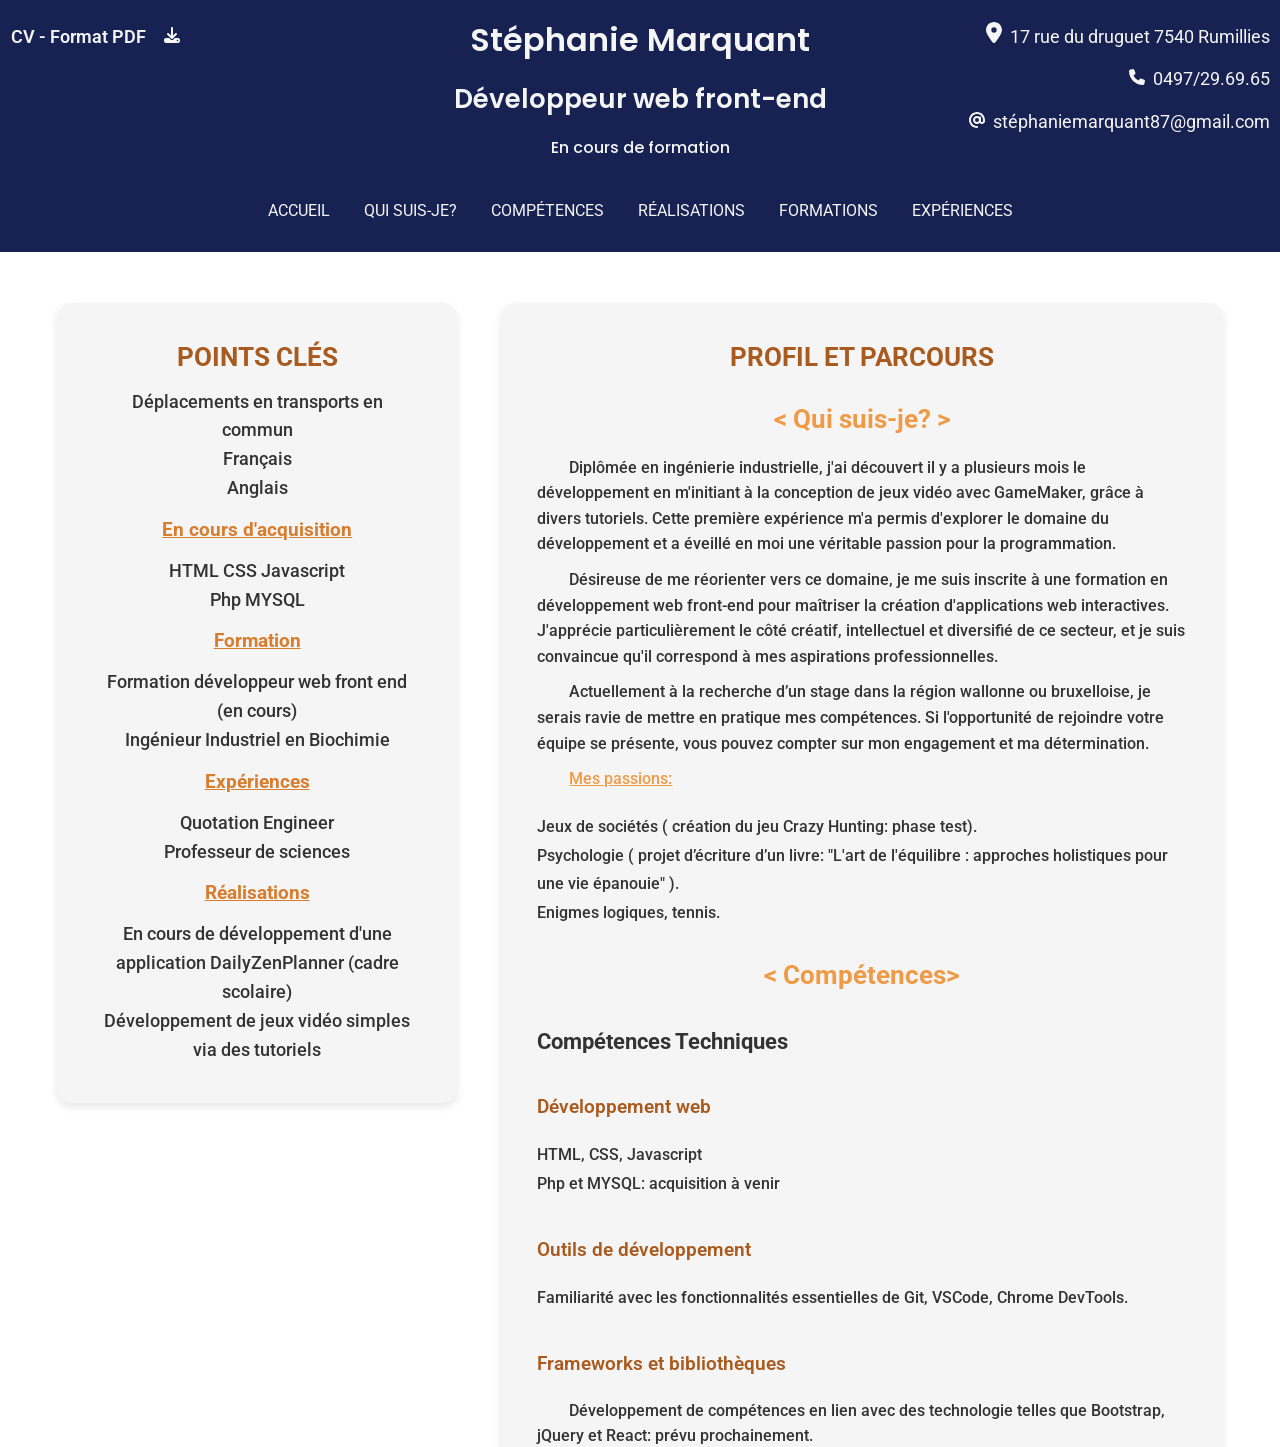
==== commit fc5f2de7: "mise à jour" ====
--- a/index.html
+++ b/index.html
@@ -64,7 +64,7 @@
           <li > <button class="hideModularArea1 showModularArea2 buttonFormations" role="button" aria-label="Afficher la section formations"> Formations</button></li>
           <li ><button class="hideModularArea1 showModularArea2 buttonExperiences" role="button" aria-label="Afficher la section expériences">Expériences</button></li>
           <li><button class="hideModularArea1 hideModularArea2 contacts" aria-label="Afficher la section contacts" >Contacts</button></li>
-          <li><button class="hideModularArea1 hideModularArea2 telechargement" aria-label="Afficher la section téléchargement">Téléchargements</button></li>
+          <li><button class="hideModularArea1 hideModularArea2 telechargement" aria-label="Afficher la section téléchargement">Documents</button></li>
         </ul>
       </nav>
 
@@ -236,6 +236,7 @@
             <!-- <section class="textSection flexDirectionColonne gridItem4"> -->
           <h3 class="underline nuance4 center">Réalisations</h3>
           <ul class="justifyContentCenter  textAlignCenter alignItemCenter">
+            <li> En cours de développement d'une application DailyZenPlanner (cadre scolaire)</li>
             <li> Développement de jeux vidéo simples via des tutoriels</li>   
           </ul>
             <!-- </section> -->
@@ -347,6 +348,11 @@
                   id="texteRealisation"
             >
             <h3 class="textorange nuance3 center">&#60; Mes réalisations &#62;</h3>
+
+            <h4>Développement d'une application web dynamique (projet scolaire en cours)</h4>
+
+            <p> Dans le cadre de ma formation, je participe à la conception et au développement d’une application web complète, en suivant un processus structuré : wireframing, cahier des charges, conception en HTML/CSS, et intégration de fonctionnalités dynamiques avec JavaScript, PHP et MySQL pour permettre à l’utilisateur de gérer ses données. <a href="https://steph33a.github.io/dailyZenPlannerExplication/" style="color:blue"> Lien vers la description de l'application </a> avec le mot de passe marqAlexJul1584.</p>
+
             <h4>Création d'un CV interactif one-page</h4>
             <p>J'ai conçu une interface web one-page réactive sans recourir à des CMS, en mettant l'accent sur une expérience utilisateur fluide et cohérente sur tous les appareils. L'interface s'ajuste dynamiquement à la taille de l'écran et aux actions de l'utilisateur. J'ai utilisé JavaScript et CSS avancé pour assurer une navigation fluide.</p>
             <h5>Compétences clés :</h5>
@@ -355,6 +361,7 @@
               <li><strong>CSS</strong>: Mise en page flexible ( clamp(), Flexbox,etc.), gestion des classes dynamiques et media queries</li>
               <li><strong>Responsive Design</strong>: Adaptation de l'interface avec des techniques modernes pour une expérience fluide sur tous les écrans</li>
             </ul>
+    
             <h4>Programmation de jeux vidéo</h4>
             <p>
               J’ai apprehendé la programmation de jeux video grâce a ces tutoriels : 
@@ -394,6 +401,7 @@
                   <li class="puce">Languages de balisage et de style HTML CSS</li>
                   <li class="puce">Javascript pour programmation en front end </li>
                   <li class="puce">Programmation en bases de données et utilisation de MySQL</li>
+                  <li class="puce">Mise en œuvre des connaissances acquises dans des projets concrets</li>
                 </ul>
               </div>
               
@@ -497,12 +505,13 @@
       </div>
        
       <div class="flexDirectionColonne marginRight" id="footerTelechargement">
-        <h3 class="nuance4 center">Documents à télécharger </h3>
+        <h3 class="nuance4 center">Documents en ligne et  téléchargeables  </h3>
         <ul class="">
           <li class="flexDirectionLigne justifyContentCenter"><strong>CV - Format PDF</strong><a href="./assets/pdf/cv-stephanie-marquant.pdf"  download="CV Stéphanie Marquant- Développeur Web Front End en formation"><svg class="icone noir decalage1em  center"xmlns="http://www.w3.org/2000/svg" viewBox="0 0 512 512"><!--!Font Awesome Free 6.7.1 by @fontawesome - https://fontawesome.com License - https://fontawesome.com/license/free Copyright 2024 Fonticons, Inc.--><path d="M288 32c0-17.7-14.3-32-32-32s-32 14.3-32 32l0 242.7-73.4-73.4c-12.5-12.5-32.8-12.5-45.3 0s-12.5 32.8 0 45.3l128 128c12.5 12.5 32.8 12.5 45.3 0l128-128c12.5-12.5 12.5-32.8 0-45.3s-32.8-12.5-45.3 0L288 274.7 288 32zM64 352c-35.3 0-64 28.7-64 64l0 32c0 35.3 28.7 64 64 64l384 0c35.3 0 64-28.7 64-64l0-32c0-35.3-28.7-64-64-64l-101.5 0-45.3 45.3c-25 25-65.5 25-90.5 0L165.5 352 64 352zm368 56a24 24 0 1 1 0 48 24 24 0 1 1 0-48z"/></svg></a></li>
           <li class="flexDirectionLigne justifyContentCenter"><strong>Prix du concours du meilleur plan d'affaires 2009 - Format PDF</strong><a href="./assets/pdf/concours-du-meilleur-plan-d'affaire.pdf"  download="Meilleur Plan d'affaire"><svg class="icone noir decalage1em  center"xmlns="http://www.w3.org/2000/svg" viewBox="0 0 512 512"><!--!Font Awesome Free 6.7.1 by @fontawesome - https://fontawesome.com License - https://fontawesome.com/license/free Copyright 2024 Fonticons, Inc.--><path d="M288 32c0-17.7-14.3-32-32-32s-32 14.3-32 32l0 242.7-73.4-73.4c-12.5-12.5-32.8-12.5-45.3 0s-12.5 32.8 0 45.3l128 128c12.5 12.5 32.8 12.5 45.3 0l128-128c12.5-12.5 12.5-32.8 0-45.3s-32.8-12.5-45.3 0L288 274.7 288 32zM64 352c-35.3 0-64 28.7-64 64l0 32c0 35.3 28.7 64 64 64l384 0c35.3 0 64-28.7 64-64l0-32c0-35.3-28.7-64-64-64l-101.5 0-45.3 45.3c-25 25-65.5 25-90.5 0L165.5 352 64 352zm368 56a24 24 0 1 1 0 48 24 24 0 1 1 0-48z"/></svg></a></li>
-          </ul>
-          </ul>
+          <li><span style="display: block;"><a href="https://steph33a.github.io/dailyZenPlannerExplication/" style="color:blue">Lien vers la description du projet dailyZenPlanner</a></span><span style="display: block;">avec le mot de passe:marqAlexJul1584</span> </li>
+
+        </ul>
 
       </div>
     </div>
--- a/style.css
+++ b/style.css
@@ -679,7 +679,7 @@
 } */
 .cardContainer2 li {
   font-weight: 500;
-  text-indent: 5%;
+  /* text-indent: 5%; */
   font-size: clamp(1rem, 1em, 1.2rem);
 }
 .cardContainer2 #formationsSection li {
